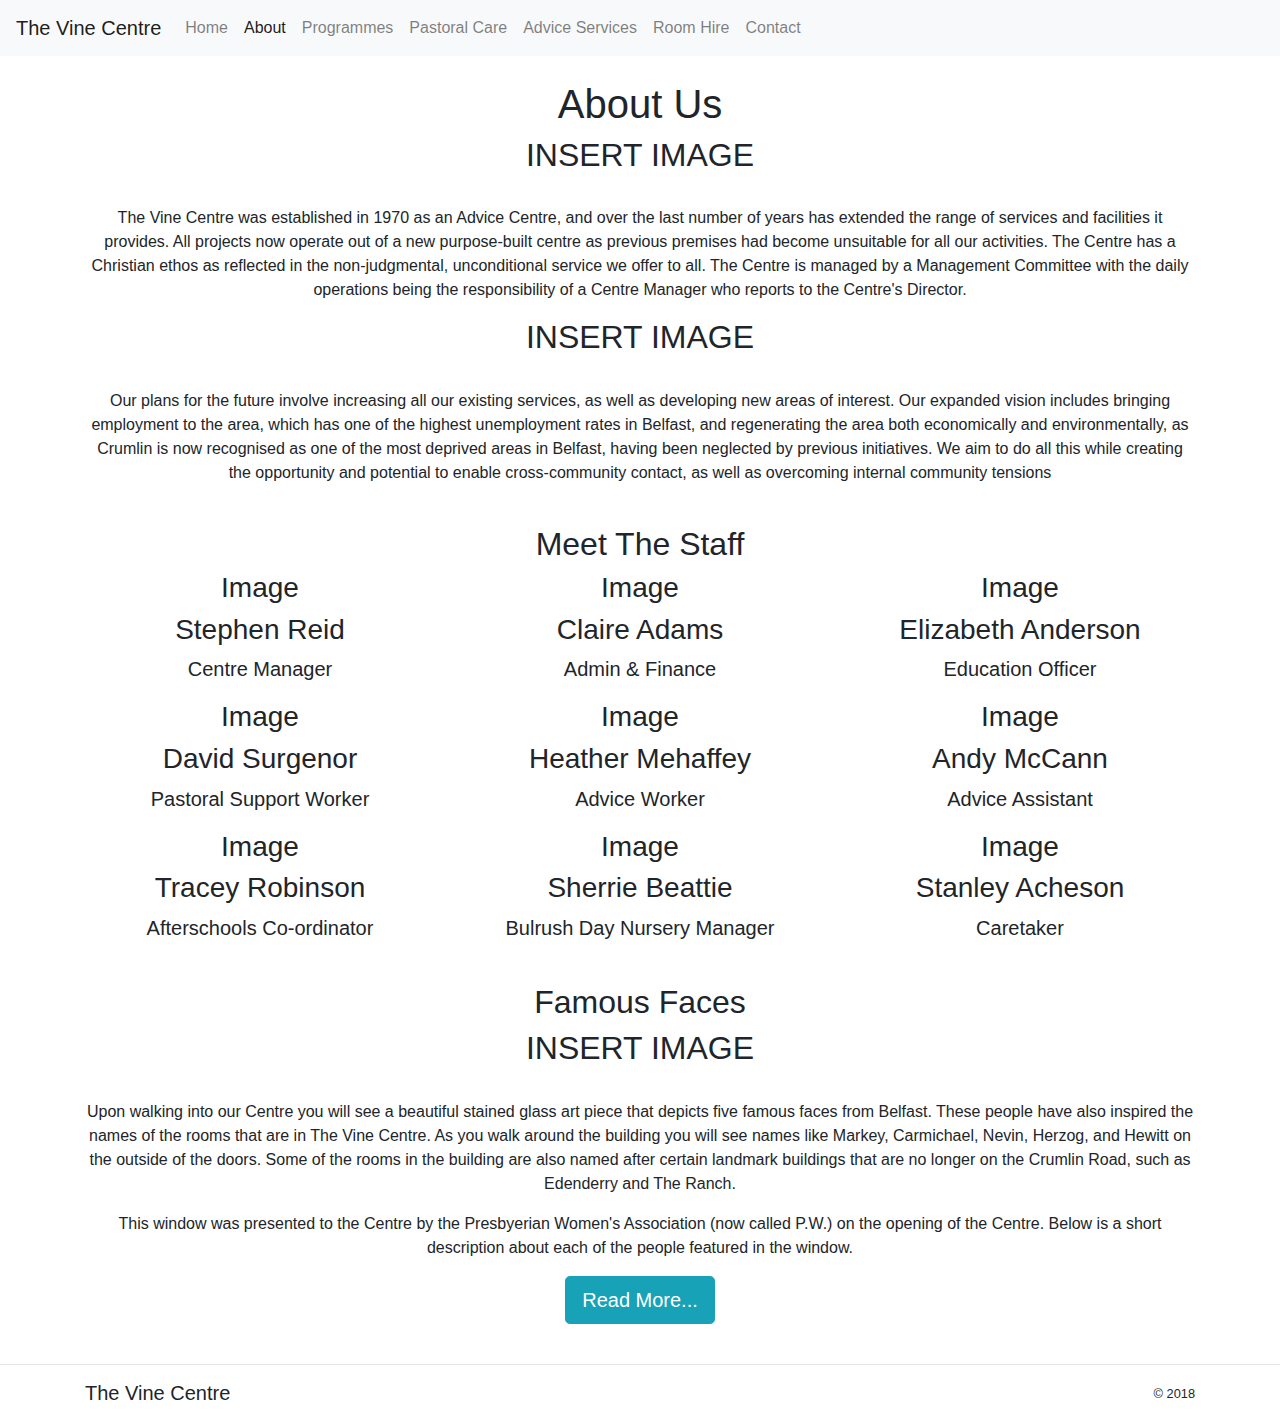
==== about.html @ 82ee0d71 "navbar brand and home href fixed" ====
<!DOCTYPE html>
<html lang="en">

<head>
    <meta charset="UTF-8">
    <meta name="viewport" content="width=device-width, initial-scale=1.0 shrink-to-fit=no">
    <meta http-equiv="X-UA-Compatible" content="ie=edge">
    <title>About - The Vine Centre - Crumlin Road Belfast</title>
    <link rel="stylesheet" href="https://maxcdn.bootstrapcdn.com/bootstrap/4.0.0/css/bootstrap.min.css" integrity="sha384-Gn5384xqQ1aoWXA+058RXPxPg6fy4IWvTNh0E263XmFcJlSAwiGgFAW/dAiS6JXm" crossorigin="anonymous">
</head>

<body>
    <header>
        <nav class="navbar navbar-expand-lg navbar-light bg-light">
            <a class="navbar-brand" href="index.html">The Vine Centre</a>
            <button class="navbar-toggler" type="button" data-toggle="collapse" data-target="#navbarNav" aria-controls="navbarNav" aria-expanded="false" aria-label="Toggle navigation">
                <span class="navbar-toggler-icon"></span>
            </button>
            <div class="collapse navbar-collapse" id="navbarNav">
                <ul class="navbar-nav">
                    <li class="nav-item">
                        <a class="nav-link" href="index.html">Home <span class="sr-only">(current)</span></a>
                    </li>
                    <li class="nav-item active">
                        <a class="nav-link" href="about.html">About</a>
                    </li>
                    <li class="nav-item">
                        <a class="nav-link" href="programmes.html">Programmes</a>
                    </li>
                    <li class="nav-item">
                        <a class="nav-link" href="pastoral.html">Pastoral Care</a>
                    </li>
                    <li class="nav-item">
                        <a class="nav-link" href="advice.html">Advice Services</a>
                    </li>
                    <li class="nav-item">
                        <a class="nav-link" href="rooms.html">Room Hire</a>
                    </li>
                    <li class="nav-item">
                        <a class="nav-link" href="contact.html">Contact</a>
                    </li>
                </ul>
            </div>
        </nav>
    </header>
    
    <br>

    <section class="text-center" id="about">
        <div class="container">
            <div class="row">
                <div class="col-12">
                    <h1>About Us</h1>
                    
                    <h2 class="d-none d-md-block">INSERT IMAGE</h2>
                    <br>
                    
                    <p>The Vine Centre was established in 1970 as an Advice Centre, and over the last number of years has extended the range of services and facilities it provides. All projects now operate out of a new purpose-built centre as previous premises had become unsuitable for all our activities.  The Centre has a Christian ethos as reflected in the non-judgmental, unconditional service we offer to all.  The Centre is managed by a Management Committee with the daily operations being the responsibility of a Centre Manager who reports to the Centre's Director.</p>
                    
                    <h2 class="d-none d-md-block">INSERT IMAGE</h2>
                    <br>
                    
                    <p>Our plans for the future involve increasing all our existing services, as well as developing new areas of interest.  Our expanded vision includes bringing employment to the area, which has one of the highest unemployment rates in Belfast, and regenerating the area both economically and environmentally, as Crumlin is now recognised as one of the most deprived areas in Belfast, having been neglected by previous initiatives.  We aim to do all this while creating the opportunity and potential to enable cross-community contact, as well as overcoming internal community tensions</p>
                </div>
            </div><!-- row -->
        </div>
    </section><!-- about -->    
    
    <br>
    
    <section class="text-center" id="staff">
        <div class="container">
            <div class="row">
                <div class="col-12">
                    <h2>Meet The Staff</h2>
                </div>
            </div><!-- row -->
            
            <div class="row">
                <div class="col-12 col-md-6 col-lg-4">
                    <h3>Image</h3>
                    <h3>Stephen Reid</h3>
                    <p class="lead">Centre Manager</p>
                </div>
                
                <div class="col-12 col-md-6 col-lg-4">
                    <h3>Image</h3>
                    <h3>Claire Adams</h3>
                    <p class="lead">Admin &amp; Finance</p>
                </div>
                
                <div class="col-12 col-md-6 col-lg-4">
                    <h3>Image</h3>
                    <h3>Elizabeth Anderson</h3>
                    <p class="lead">Education Officer</p>
                </div>
                
                <div class="col-12 col-md-6 col-lg-4">
                    <h3>Image</h3>
                    <h3>David Surgenor</h3>
                    <p class="lead">Pastoral Support Worker</p>
                </div>
                
                <div class="col-12 col-md-6 col-lg-4">
                    <h3>Image</h3>
                    <h3>Heather Mehaffey</h3>
                    <p class="lead">Advice Worker</p>
                </div>
                
                <div class="col-12 col-md-6 col-lg-4">
                    <h3>Image</h3>
                    <h3>Andy McCann</h3>
                    <p class="lead">Advice Assistant</p>
                </div>
                
                <div class="col-12 col-md-6 col-lg-4">
                    <h3>Image</h3>
                    <h3>Tracey Robinson</h3>
                    <p class="lead">Afterschools Co-ordinator</p>
                </div>
                
                <div class="col-12 col-md-6 col-lg-4">
                    <h3>Image</h3>
                    <h3>Sherrie Beattie</h3>
                    <p class="lead">Bulrush Day Nursery Manager</p>
                </div>
                
                <div class="col-12 col-md-6 col-lg-4">
                    <h3>Image</h3>
                    <h3>Stanley Acheson</h3>
                    <p class="lead">Caretaker</p>
                </div>
            </div><!-- row -->
        </div>
    </section><!-- staff -->
    
    <br>
    
    <section class="text-center" id="famous-faces">
        <div class="container">
            <div class="row">
                <div class="col-12">
                    <h2>Famous Faces</h2>
                    
                    <h2 class="d-none d-md-block">INSERT IMAGE</h2>
                    <br>
                    
                    <p>Upon walking into our Centre you will see a beautiful stained glass art piece that depicts five famous faces from Belfast. These people have also inspired the names of the rooms that are in The Vine Centre. As you walk around the building you will see names like Markey, Carmichael, Nevin, Herzog, and Hewitt on the outside of the doors. Some of the rooms in the building are also named after certain landmark buildings that are no longer on the Crumlin Road, such as Edenderry and The Ranch.</p>
                    
                    <p>This window was presented to the Centre by the Presbyerian Women's Association (now called P.W.) on the opening of the Centre. Below is a short description about each of the people featured in the window.</p>
                    
                    <a href="#" class="btn btn-info btn-lg">Read More...</a>
                </div>
            </div><!-- row -->
        </div>
    </section><!-- about -->

    
    <br>
    <hr>
    
    <footer>
        <div class="container">
            <div class="row">
                <div class="col-8 text-left">
                    <h5>The Vine Centre</h5>
                </div>
                <div class="col-4 text-right">
                    <p><small>&copy; 2018</small></p>
                </div>
            </div>
        </div>
    </footer>
    



    <script src="https://code.jquery.com/jquery-3.2.1.slim.min.js" integrity="sha384-KJ3o2DKtIkvYIK3UENzmM7KCkRr/rE9/Qpg6aAZGJwFDMVNA/GpGFF93hXpG5KkN" crossorigin="anonymous"></script>
    <script src="https://cdnjs.cloudflare.com/ajax/libs/popper.js/1.12.9/umd/popper.min.js" integrity="sha384-ApNbgh9B+Y1QKtv3Rn7W3mgPxhU9K/ScQsAP7hUibX39j7fakFPskvXusvfa0b4Q" crossorigin="anonymous"></script>
    <script src="https://maxcdn.bootstrapcdn.com/bootstrap/4.0.0/js/bootstrap.min.js" integrity="sha384-JZR6Spejh4U02d8jOt6vLEHfe/JQGiRRSQQxSfFWpi1MquVdAyjUar5+76PVCmYl" crossorigin="anonymous"></script>
</body>

</html>
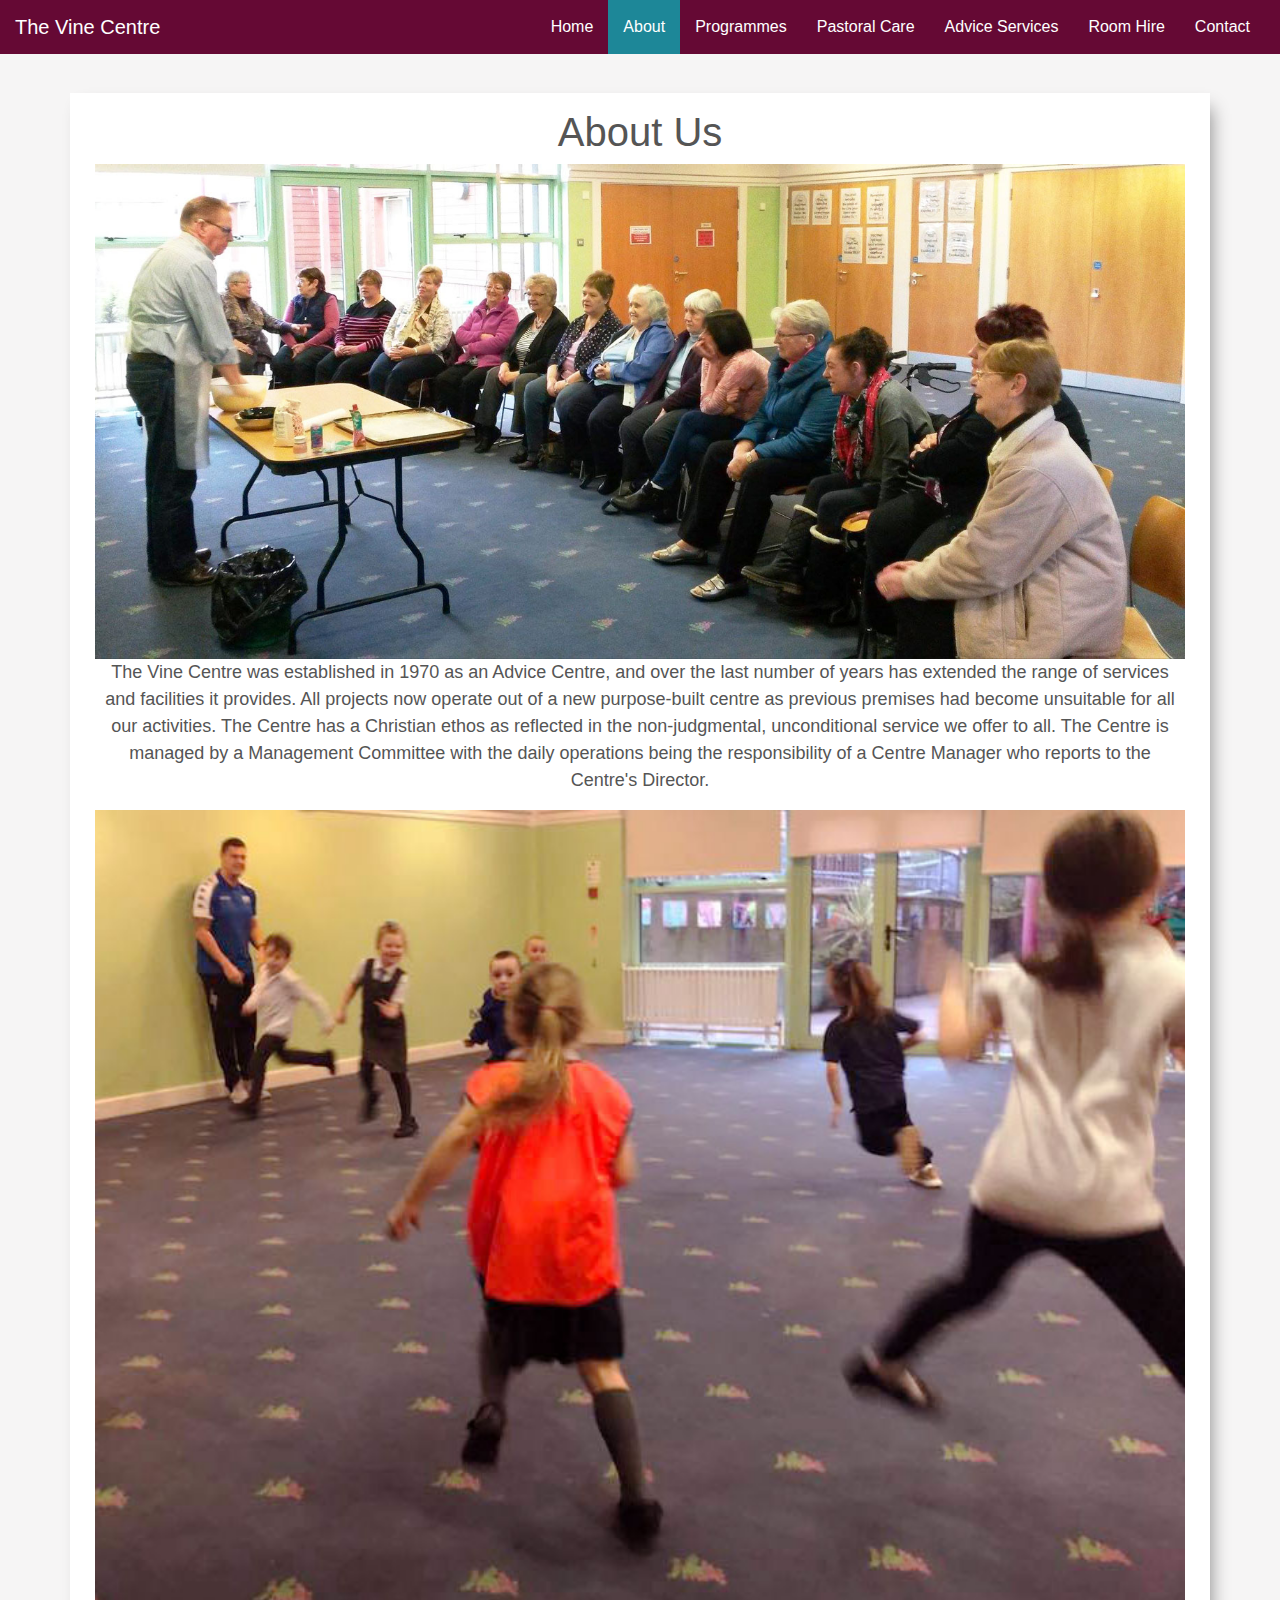
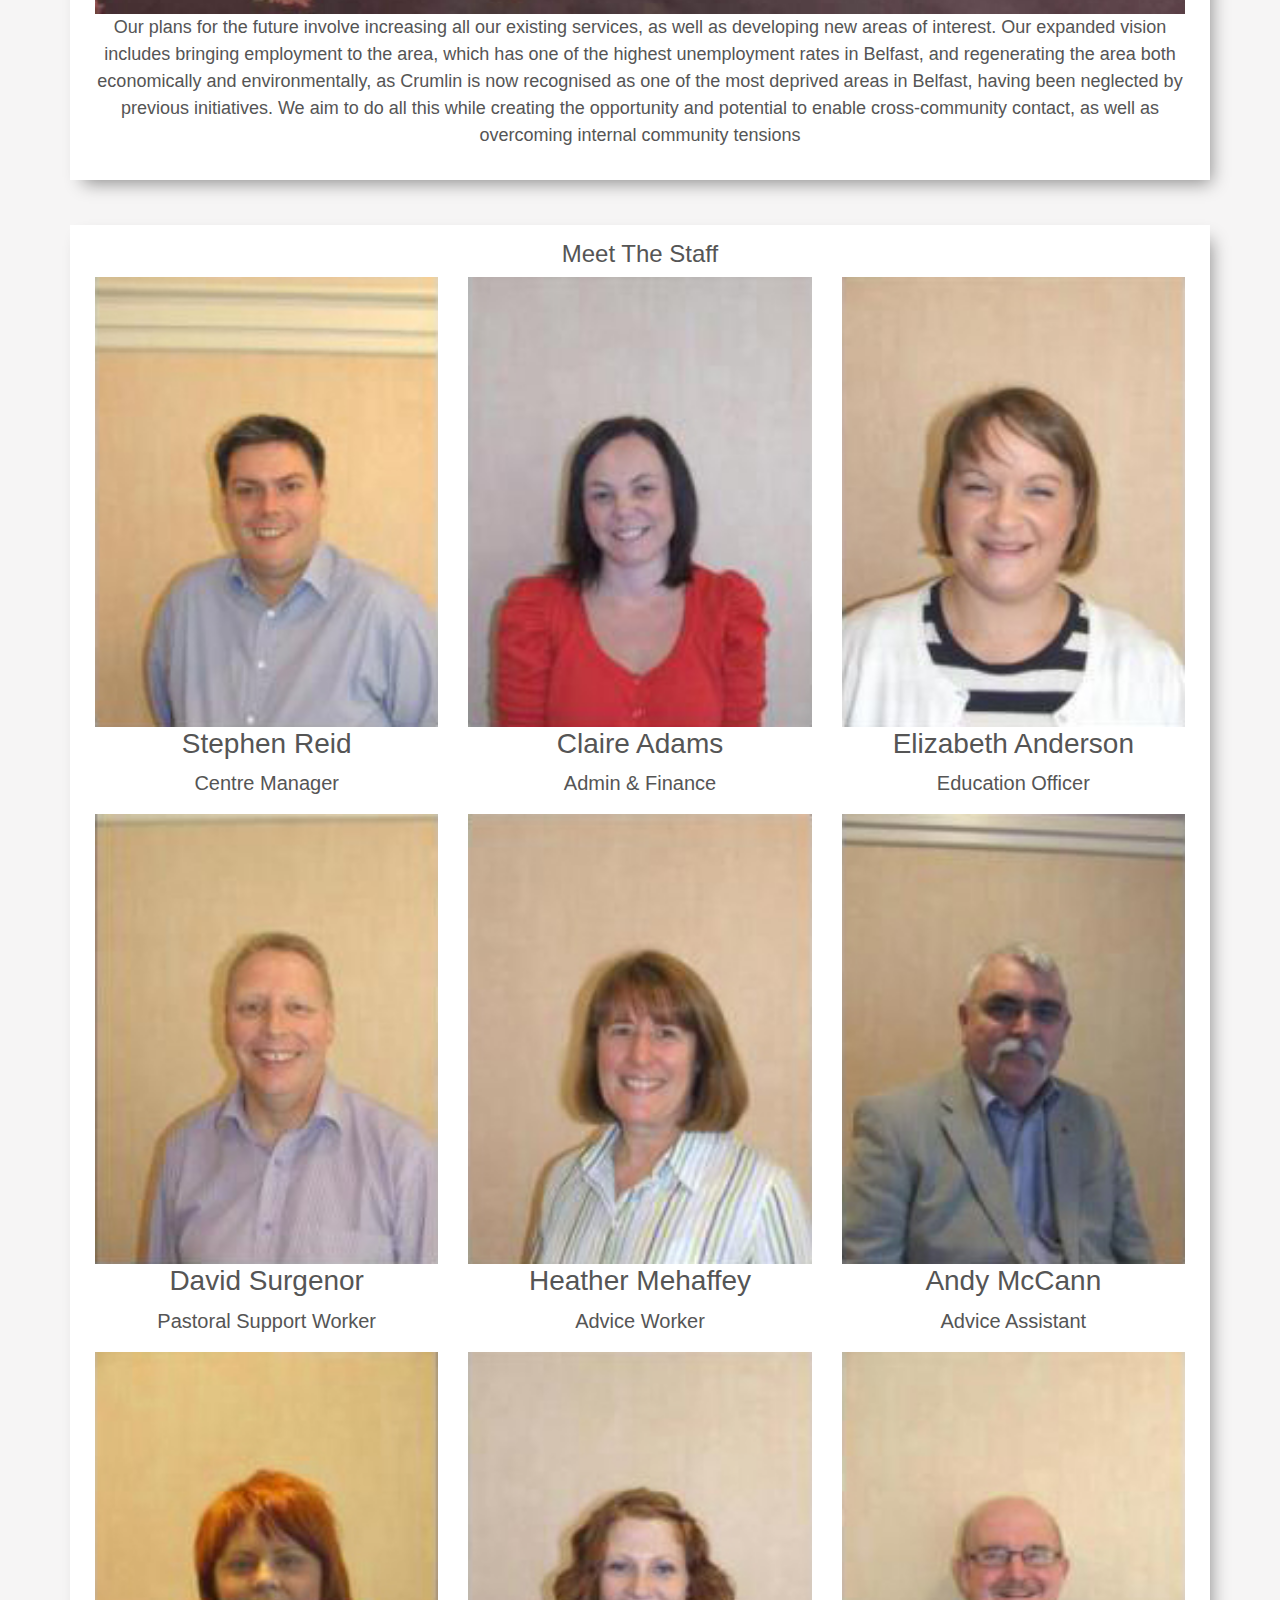
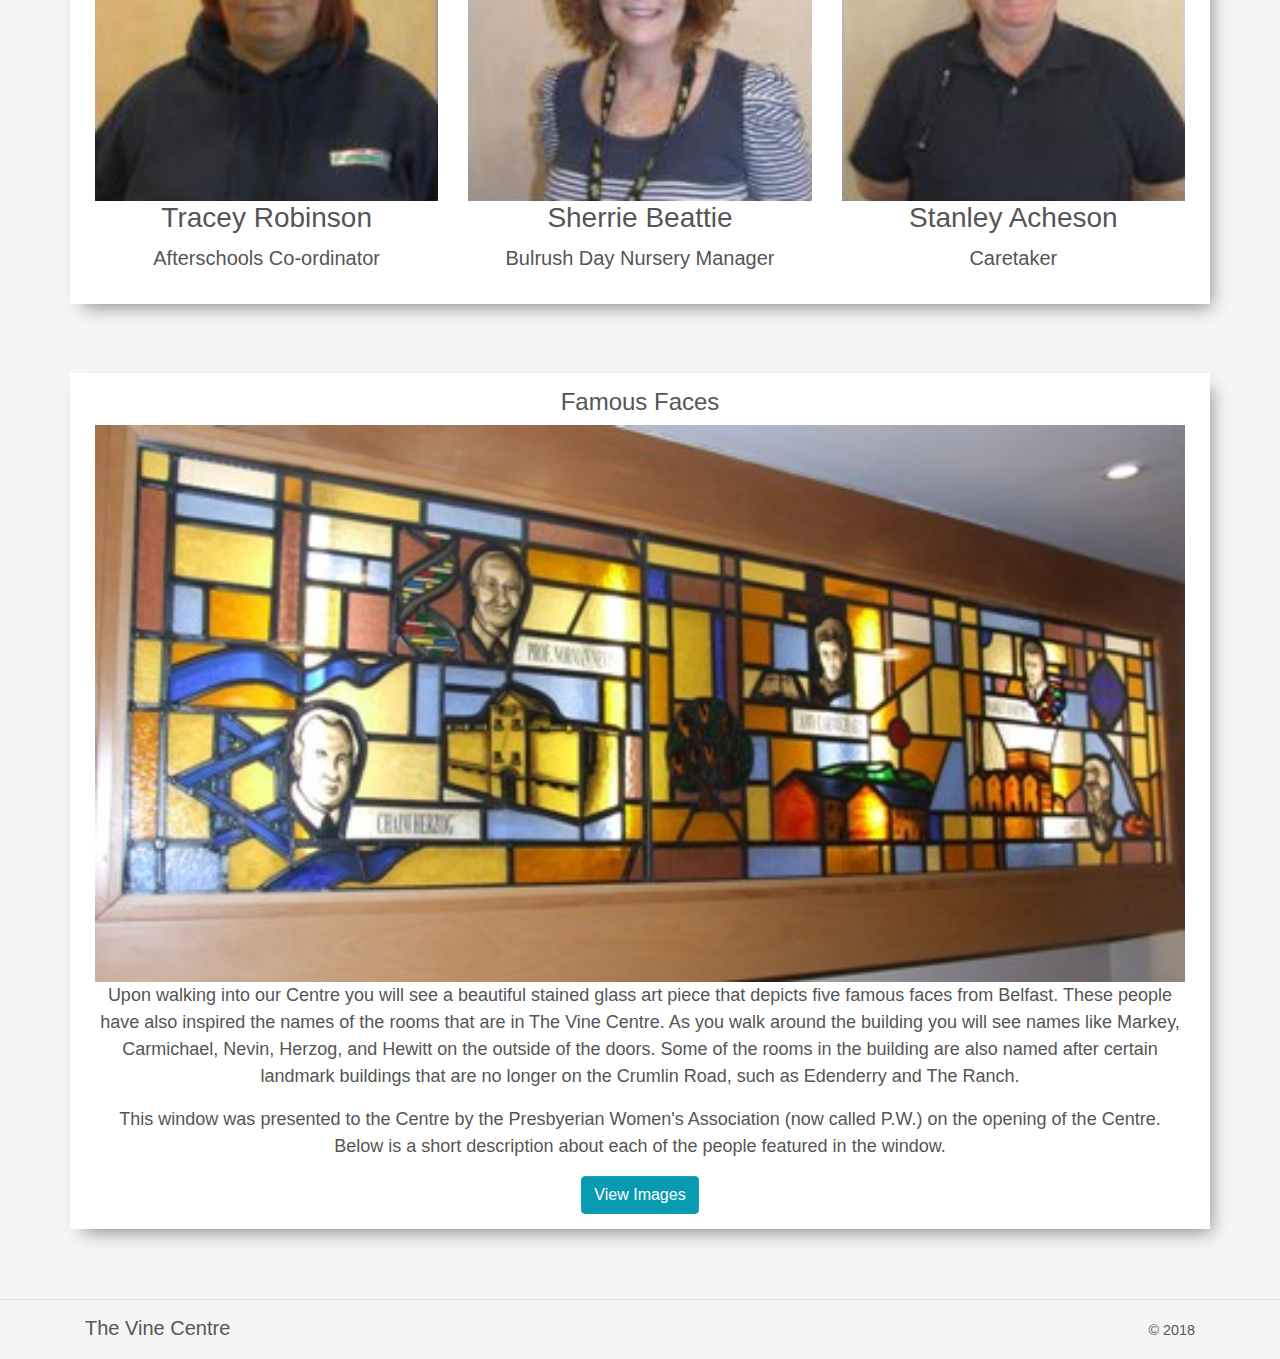
==== commit 2fd75883: "images and modal added" ====
--- a/about.html
+++ b/about.html
@@ -5,18 +5,19 @@
     <meta charset="UTF-8">
     <meta name="viewport" content="width=device-width, initial-scale=1.0 shrink-to-fit=no">
     <meta http-equiv="X-UA-Compatible" content="ie=edge">
-    <title>About - The Vine Centre - Crumlin Road Belfast</title>
+    <title>About The Vine Centre - Crumlin Road Belfast - Home</title>
     <link rel="stylesheet" href="https://maxcdn.bootstrapcdn.com/bootstrap/4.0.0/css/bootstrap.min.css" integrity="sha384-Gn5384xqQ1aoWXA+058RXPxPg6fy4IWvTNh0E263XmFcJlSAwiGgFAW/dAiS6JXm" crossorigin="anonymous">
+    <link rel="stylesheet" href="assets/styles.css" type="text/css">
 </head>
 
 <body>
     <header>
-        <nav class="navbar navbar-expand-lg navbar-light bg-light">
+        <nav class="navbar navbar-expand-lg">
             <a class="navbar-brand" href="index.html">The Vine Centre</a>
-            <button class="navbar-toggler" type="button" data-toggle="collapse" data-target="#navbarNav" aria-controls="navbarNav" aria-expanded="false" aria-label="Toggle navigation">
+            <button class="navbar-toggler custom-toggler" type="button" data-toggle="collapse" data-target="#navbarNav" aria-controls="navbarNav" aria-expanded="false" aria-label="Toggle navigation">
                 <span class="navbar-toggler-icon"></span>
             </button>
-            <div class="collapse navbar-collapse" id="navbarNav">
+            <div class="collapse navbar-collapse justify-content-end" id="navbarNav">
                 <ul class="navbar-nav">
                     <li class="nav-item">
                         <a class="nav-link" href="index.html">Home <span class="sr-only">(current)</span></a>
@@ -48,17 +49,15 @@
 
     <section class="text-center" id="about">
         <div class="container">
-            <div class="row">
+            <div class="row page-intro">
                 <div class="col-12">
                     <h1>About Us</h1>
                     
-                    <h2 class="d-none d-md-block">INSERT IMAGE</h2>
-                    <br>
+                    <img src="assets/images/about-2.jpg" alt="baking demonstration"></img>
                     
                     <p>The Vine Centre was established in 1970 as an Advice Centre, and over the last number of years has extended the range of services and facilities it provides. All projects now operate out of a new purpose-built centre as previous premises had become unsuitable for all our activities.  The Centre has a Christian ethos as reflected in the non-judgmental, unconditional service we offer to all.  The Centre is managed by a Management Committee with the daily operations being the responsibility of a Centre Manager who reports to the Centre's Director.</p>
                     
-                    <h2 class="d-none d-md-block">INSERT IMAGE</h2>
-                    <br>
+                    <img src="assets/images/about-1.jpg" alt="kids playing"></img>
                     
                     <p>Our plans for the future involve increasing all our existing services, as well as developing new areas of interest.  Our expanded vision includes bringing employment to the area, which has one of the highest unemployment rates in Belfast, and regenerating the area both economically and environmentally, as Crumlin is now recognised as one of the most deprived areas in Belfast, having been neglected by previous initiatives.  We aim to do all this while creating the opportunity and potential to enable cross-community contact, as well as overcoming internal community tensions</p>
                 </div>
@@ -66,71 +65,86 @@
         </div>
     </section><!-- about -->    
     
-    <br>
     
     <section class="text-center" id="staff">
         <div class="container">
-            <div class="row">
+            <div class="row page-intro">
                 <div class="col-12">
                     <h2>Meet The Staff</h2>
                 </div>
+            
+                <div class="col-12 col-md-6 col-lg-4">
+                    <div class="staff-member">
+                        <img src="assets/images/staff/Stephen.jpg" alt="Stephen Reid"></img>
+                        <h3>Stephen Reid</h3>
+                        <p class="lead">Centre Manager</p>
+                    </div>
+                </div>
+                
+                <div class="col-12 col-md-6 col-lg-4">
+                    <div class="staff-member">
+                        <img src="assets/images/staff/Claire.jpg" alt="Claire Adams"></img>
+                        <h3>Claire Adams</h3>
+                        <p class="lead">Admin &amp; Finance</p>
+                    </div>
+                </div>
+                
+                <div class="col-12 col-md-6 col-lg-4">
+                    <div class="staff-member">
+                        <img src="assets/images/staff/Elizabeth.jpg" alt="Elizabeth Anderson"></img>
+                        <h3>Elizabeth Anderson</h3>
+                        <p class="lead">Education Officer</p>
+                    </div>
+                </div>
+                
+                <div class="col-12 col-md-6 col-lg-4">
+                    <div class="staff-member">
+                        <img src="assets/images/staff/David.jpg" alt="David Surgenor"></img>
+                        <h3>David Surgenor</h3>
+                        <p class="lead">Pastoral Support Worker</p>
+                    </div>
+                </div>
+                
+                <div class="col-12 col-md-6 col-lg-4">
+                    <div class="staff-member">
+                        <img src="assets/images/staff/Heather.jpg" alt="Heather Mehaffey"></img>
+                        <h3>Heather Mehaffey</h3>
+                        <p class="lead">Advice Worker</p>
+                    </div>
+                </div>
+                
+                <div class="col-12 col-md-6 col-lg-4">
+                    <div class="staff-member">
+                        <img src="assets/images/staff/Andy.jpg" alt="Andy McCann"></img>
+                        <h3>Andy McCann</h3>
+                        <p class="lead">Advice Assistant</p>
+                    </div>
+                </div>
+                
+                <div class="col-12 col-md-6 col-lg-4">
+                    <div class="staff-member">
+                        <img src="assets/images/staff/Tracey.jpg" alt="Tracey Robinson"></img>
+                        <h3>Tracey Robinson</h3>
+                        <p class="lead">Afterschools Co-ordinator</p>
+                    </div>
+                </div>
+                
+                <div class="col-12 col-md-6 col-lg-4">
+                    <div class="staff-member">
+                        <img src="assets/images/staff/Sherrie.jpg" alt="Sherrie Beattie"></img>
+                        <h3>Sherrie Beattie</h3>
+                        <p class="lead">Bulrush Day Nursery Manager</p>
+                    </div>
+                </div>
+                
+                <div class="col-12 col-md-6 col-lg-4">
+                    <div class="staff-member">
+                        <img src="assets/images/staff/Stanley.jpg" alt="Stanley Acheson"></img>
+                        <h3>Stanley Acheson</h3>
+                        <p class="lead">Caretaker</p>
+                    </div>
+                </div>
             </div><!-- row -->
-            
-            <div class="row">
-                <div class="col-12 col-md-6 col-lg-4">
-                    <h3>Image</h3>
-                    <h3>Stephen Reid</h3>
-                    <p class="lead">Centre Manager</p>
-                </div>
-                
-                <div class="col-12 col-md-6 col-lg-4">
-                    <h3>Image</h3>
-                    <h3>Claire Adams</h3>
-                    <p class="lead">Admin &amp; Finance</p>
-                </div>
-                
-                <div class="col-12 col-md-6 col-lg-4">
-                    <h3>Image</h3>
-                    <h3>Elizabeth Anderson</h3>
-                    <p class="lead">Education Officer</p>
-                </div>
-                
-                <div class="col-12 col-md-6 col-lg-4">
-                    <h3>Image</h3>
-                    <h3>David Surgenor</h3>
-                    <p class="lead">Pastoral Support Worker</p>
-                </div>
-                
-                <div class="col-12 col-md-6 col-lg-4">
-                    <h3>Image</h3>
-                    <h3>Heather Mehaffey</h3>
-                    <p class="lead">Advice Worker</p>
-                </div>
-                
-                <div class="col-12 col-md-6 col-lg-4">
-                    <h3>Image</h3>
-                    <h3>Andy McCann</h3>
-                    <p class="lead">Advice Assistant</p>
-                </div>
-                
-                <div class="col-12 col-md-6 col-lg-4">
-                    <h3>Image</h3>
-                    <h3>Tracey Robinson</h3>
-                    <p class="lead">Afterschools Co-ordinator</p>
-                </div>
-                
-                <div class="col-12 col-md-6 col-lg-4">
-                    <h3>Image</h3>
-                    <h3>Sherrie Beattie</h3>
-                    <p class="lead">Bulrush Day Nursery Manager</p>
-                </div>
-                
-                <div class="col-12 col-md-6 col-lg-4">
-                    <h3>Image</h3>
-                    <h3>Stanley Acheson</h3>
-                    <p class="lead">Caretaker</p>
-                </div>
-            </div><!-- row -->
         </div>
     </section><!-- staff -->
     
@@ -138,18 +152,17 @@
     
     <section class="text-center" id="famous-faces">
         <div class="container">
-            <div class="row">
+            <div class="row page-intro">
                 <div class="col-12">
                     <h2>Famous Faces</h2>
                     
-                    <h2 class="d-none d-md-block">INSERT IMAGE</h2>
-                    <br>
+                    <img src="assets/images/famous-faces/Stained_Glass.JPG" alt="Stained Window" class="d-none d-md-block mx-auto"></img>
                     
                     <p>Upon walking into our Centre you will see a beautiful stained glass art piece that depicts five famous faces from Belfast. These people have also inspired the names of the rooms that are in The Vine Centre. As you walk around the building you will see names like Markey, Carmichael, Nevin, Herzog, and Hewitt on the outside of the doors. Some of the rooms in the building are also named after certain landmark buildings that are no longer on the Crumlin Road, such as Edenderry and The Ranch.</p>
                     
                     <p>This window was presented to the Centre by the Presbyerian Women's Association (now called P.W.) on the opening of the Centre. Below is a short description about each of the people featured in the window.</p>
                     
-                    <a href="#" class="btn btn-info btn-lg">Read More...</a>
+                    <button type="button" class="btn btn-info" data-toggle="modal" data-target="#famous-faces-modal">View Images</button>
                 </div>
             </div><!-- row -->
         </div>
@@ -171,6 +184,74 @@
             </div>
         </div>
     </footer>
+    
+    
+    <!-- Famous-faces-modal -->
+    <div class="modal fade" id="famous-faces-modal" tabindex="-1" role="dialog" aria-labelledby="famousFaces" aria-hidden="true">
+      <div class="modal-dialog modal-dialog-centered modal-lg" role="document">
+        <div class="modal-content">
+          <div class="modal-header">
+            <h3 class="modal-title text-center">Famous Faces At The Vine Centre</h3>
+            <button type="button" class="close" data-dismiss="modal" aria-label="Close">
+              <span aria-hidden="true">&times;</span>
+            </button>
+          </div>
+          <div class="modal-body">
+            <img src="assets/images/famous-faces/Stained_Glass.JPG" alt="Stained Window"></img>
+            
+            <div class="famous-face">
+                <h4>Chaim Herzog (1918-1997)</h4>
+                <p class="lead">Israel's Longest Serving President</p>
+                <img src="assets/images/famous-faces/Chaim_Herzog.JPG" alt="Chaim Herzog"></img>
+                <p>Herzog was born in 1918 in Belfast, where his father, Dr Isaac Herzog, was rabbi on the Somerton Road. While Chaim was still a child, Isaac was appointed Chief Rabbi of Ireland and the family moved to Dublin. Chaim is remembered there as a former bantam-weight boxing champion!</p>
+                <p>The family emigrated to Palestine (then under British mandate) in 1935 where his father was elected Chief Rabbi in 1936. Chaim studied law and was called to the English bar in 1942; he also served in the British army during the second world war.</p>
+                <p>In 1946 he returned to Palestine and was active in the Haganah Jewish underground. He held a number of positions in the newly created State of Israel in 1948, including Ambassador to the United Nations and culminating in that of President (1983-1993). He was also a general in the Israeli army, and as Head of Intelligence is generally recognised as one of the chief architects of Israel's victory in the Six Day War (1967). He died in 1997.</p>
+            </div>
+            
+            <div class="famous-face">
+                <h4>Prof. Norman Nevin</h4>
+                <p class="lead">Professor Emeritus in Medical Genetics Queen's University, Belfast</p>
+                <img src="assets/images/famous-faces/Prof_Norman_Nevin.JPG" alt="Prof. orman Nevin"></img>
+                <p>Norman Nevin is Professor of Medical Genetics at The Queen's University of Belfast and consultant clinical geneticist and Head of the Northern Ireland Regional Genetics Service. He is also an advisor to the government on Gene Therapies.</p>
+                <p>The most striking thing about Prof. Nevin is that he is also a committed Christian. He performs his work as a geneticist as a Christian and this influences his work. He has published over 300 peer-reviewed articles on congenital abnormalities, particularly spina bifida, and on genetic disorders. He has also published books on the subject of Science and Christianity.</p>
+            </div>
+            
+            <div class="famous-face">
+                <h4>Amy Carmichael (1867-1951)</h4>
+                <p class="lead">Protecting The Vulnerable</p>
+                <img src="assets/images/famous-faces/Amy_Carmichael.JPG" alt="Amy Charmichael"></img>
+                <p>Amy Beatrice Carmichael dedicated her life to missionary work and left behind a rich heritage of books, hymns and poetry. Born on December 16th 1867 in the County Down village of Millisle, she was the eldest of the seven children of David Carmichael, who owned two flour mills in the village, and his wife Catherine.</p>
+                <p>Brought up a Presbyterian, Amy's life changed after she and her brothers helped a destitute old woman after church service, and, though initially embarrassed to be seen in the woman's company by members of her congregation, heard God's voice encouraging her. One of her brothers recalled that she shut herself in a room at 21 CollegeGardens that afternoon and talked to God and settled once and for all the pattern of her future life. Influenced by Henry Montgomery of the Belfast City Mission, she began to work with the poor of Belfast, particularly the mill girls (known as 'shawlies'), taking them to her local church, Rosemary Street Presbyterian Church, for services. So great were the numbers attending that is soon became clear that a bigger building would be needed for them, and 'The Welcome Hall' in Cambrai Street, North Belfast, was constructed with funds Amy helped to raise. It was later rebuilt and was rededicated in 2007.</p>
+                <p>Her overseas mission work began in Japan in 1893. She moved to India in 1895 and became a great worker for God in that country for many years. She worked with the young girls and women just as she had done in Belfast.</p>
+                <p>In 2009, murals were unveiled that depict her life and work on the corner of Cambrai Street and the Crumlin Road.</p>
+                <p>A blue plaque was erected to Amy at the Welcome Evangelic Church in Cambrai Street in September 2007.</p>
+            </div>
+            
+            <div class="famous-face">
+                <h4>Markey Robinson</h4>
+                <p class="lead">Artist</p>
+                <img src="assets/images/famous-faces/Markey_Robinson.JPG" alt="Markey Robinson"></img>
+                <p>Markey Robinson was born in Belfast in 1918. The son of a house painter, he attended Perth Street Public Elementary School, studied for a time at the Belfast College of Art and visited Paris on a number of occasions. He drew upon his extensive experiences for the diversity of subjects and ideas which he portrayed throughout his life.</p>
+                <p>Markey was a primitive painter, a colourful character, a man of great complexity; are all descriptions which have characterised Markey over the years.</p>
+                <p>Below is a picture created by Markey Robinson. This is the general style of his work.</p>
+                <img src="assets/images/famous-faces/markey_robinson_paint.JPG" alt="Markey Robinson Painting"></img>
+            </div>
+            
+            <div class="famous-face">
+                <h4>John Hewitt (1907-1987)</h4>
+                <p class="lead">Poet</p>
+                <img src="assets/images/famous-faces/John_Hewitt.JPG" alt="John Hewitt"></img>
+                <p>John Harold Hewitt, who was born in Belfast, Northern Ireland, was the most significant Irish poet to emerge before the 1960s generation of Irish poets that included Seamus Heaney, Derek Mahon and Michael Longley. He was appointed the first writer-in-residence at Queen's University Belfast in 1976.</p>
+                <p>His life and work are celebrated in two prominent ways - the annual John Hewitt International Summer School - and, less conventionally, a Belfast pub is named after him - the John Hewitt Bar and Restaurant, which is situated on Donegall Street, which opened in 1999. The bar was named after him as he officially opened the Belfast Unemployed Resource Centre, which owns the establishment. It is a popular meeting place for local writers, musicians, journalists, students and artists. Both the Belfast Festival at Queen's and the Belfast Film Festival use the venue to stage events.</p>
+            </div>
+            
+          </div>
+          <div class="modal-footer">
+            <button type="button" class="btn btn-secondary" data-dismiss="modal">Close</button>
+          </div>
+        </div>
+      </div>
+    </div>
     
 
 
--- a/assets/styles.css
+++ b/assets/styles.css
@@ -0,0 +1,229 @@
+/*GLOBAL STYLES*/
+body {
+    background-color: #f6f5f5;
+    color: #555555;
+}
+
+section {
+  padding:15px 0;
+}
+
+img {
+    width: 100%;
+}
+
+p {
+    font-size: 18px;
+}
+
+.btn-info {
+    background-color: #079AB1;
+}
+
+ul {
+    list-style: none;
+    text-align: center;
+    padding: 5px 0 5px 0;
+}
+
+a.basic-link:link, a.basic-link:visited {
+    color: #726816;
+    transition: ease-in 0.1s;
+}
+
+a.basic-link:hover, a.basic-link:active {
+    display: inline-block;
+    color: #dbcf67;
+    text-decoration: none;
+    transform: translate(2px);
+}
+
+
+/*NAVIGATION*/
+
+.navbar {
+	background: #650934;
+}
+
+.navbar-brand {
+    color: white;
+}
+
+.custom-toggler.navbar-toggler {
+    border-color: rgb(255,255,255);
+}
+
+
+/*I had to search for solution to change colour of toggler. Solution was found on codepen*/
+.custom-toggler .navbar-toggler-icon {
+  background-image: url("data:image/svg+xml;charset=utf8,%3Csvg viewBox='0 0 32 32' xmlns='http://www.w3.org/2000/svg'%3E%3Cpath stroke='rgba(255,255,255, 1)' stroke-width='2' stroke-linecap='round' stroke-miterlimit='10' d='M4 8h24M4 16h24M4 24h24'/%3E%3C/svg%3E");
+}
+
+#navbarNav .nav-link {
+	color: white;
+	margin: 7px;
+}
+
+#navbarNav .nav-item:hover {
+    background-color:#9b0d4f;
+}
+
+#navbarNav .active, #navbarNav .active:hover  {
+    background-color: #1D8798;
+}
+
+
+@media (min-width: 992px) {
+    .navbar {
+        padding:0 15px 0 15px;
+    }
+    
+    .navbar-nav {
+        padding: 0;
+    }
+}
+
+
+
+/*INDEX*/
+
+/*hero*/
+#hero {
+    background-color: #650934;
+    color: white;
+}
+
+#hero p {
+    margin-top: 10px;
+    font-size: 1.3em;
+}
+
+@media (min-width: 576px) {
+    #hero img {
+        width: 50%;
+    }
+}
+
+
+@media (min-width: 768px) {
+    #hero {
+        padding-bottom: 30px;
+    }
+    
+    #hero p {
+        margin-top: 50px;
+    }
+}
+
+
+@media (min-width: 992px) {
+    #hero {
+        padding-top: 40px;
+    }
+}
+
+
+/*contact-section*/
+.contact-section {
+    background-color:white;
+}
+
+@media (min-width: 576px) {
+    .contact-section p {
+        margin-top: 10px;
+        margin-bottom: 0;
+        font-size: 0.93em;
+    }
+}
+
+
+@media (min-width: 992px) {
+    .contact-section p  {
+        margin-top: 5px;
+        font-size: 1.2em;
+    }
+}
+
+
+
+/*welcome*/
+@media (min-width: 576px) {
+    #welcome .centered-list {
+        display: flex;
+        align-items: center;
+        justify-content: center;
+    }
+}
+
+
+@media (min-width: 768px) {
+    #welcome {
+        margin-top: 40px;
+    }
+    
+    #welcome .centered-list {
+        font-size: 1.3em;
+    }
+    
+    #welcome img {
+        width: 80%;
+    }
+    
+    #welcome p:first-child {
+        padding-bottom: 20px;
+    }
+    
+    #welcome p:last-child {
+        padding-top: 20px;
+    }
+}
+
+
+
+/*page-intros*/
+
+.page-intro {
+    background-color: white;
+    margin-bottom: 15px;
+    padding: 15px 10px;
+    -webkit-box-shadow: 7px 9px 17px -6px rgba(0,0,0,0.43);
+    -moz-box-shadow: 7px 9px 17px -6px rgba(0,0,0,0.43);
+    box-shadow: 7px 9px 17px -6px rgba(0,0,0,0.43);
+    flex: 0 1;
+}
+
+
+@media (min-width: 576px) {
+    .page-intro h2{
+        font-size: 1.5em;
+    }
+    
+    #advice, #pastoral {
+        min-height: 300px;
+    }
+}
+
+
+@media (min-width: 768px) {
+    
+    #advice, #pastoral {
+        min-height: 250px;
+    }
+}
+
+
+
+/*HOW TO FIND US*/
+#find-us {
+    margin-top: 50px;
+}
+
+#find-us iframe {
+    margin-top: 30px;
+}
+
+#address {
+    display: flex;
+    align-items: center;
+    font-size: 2em;
+}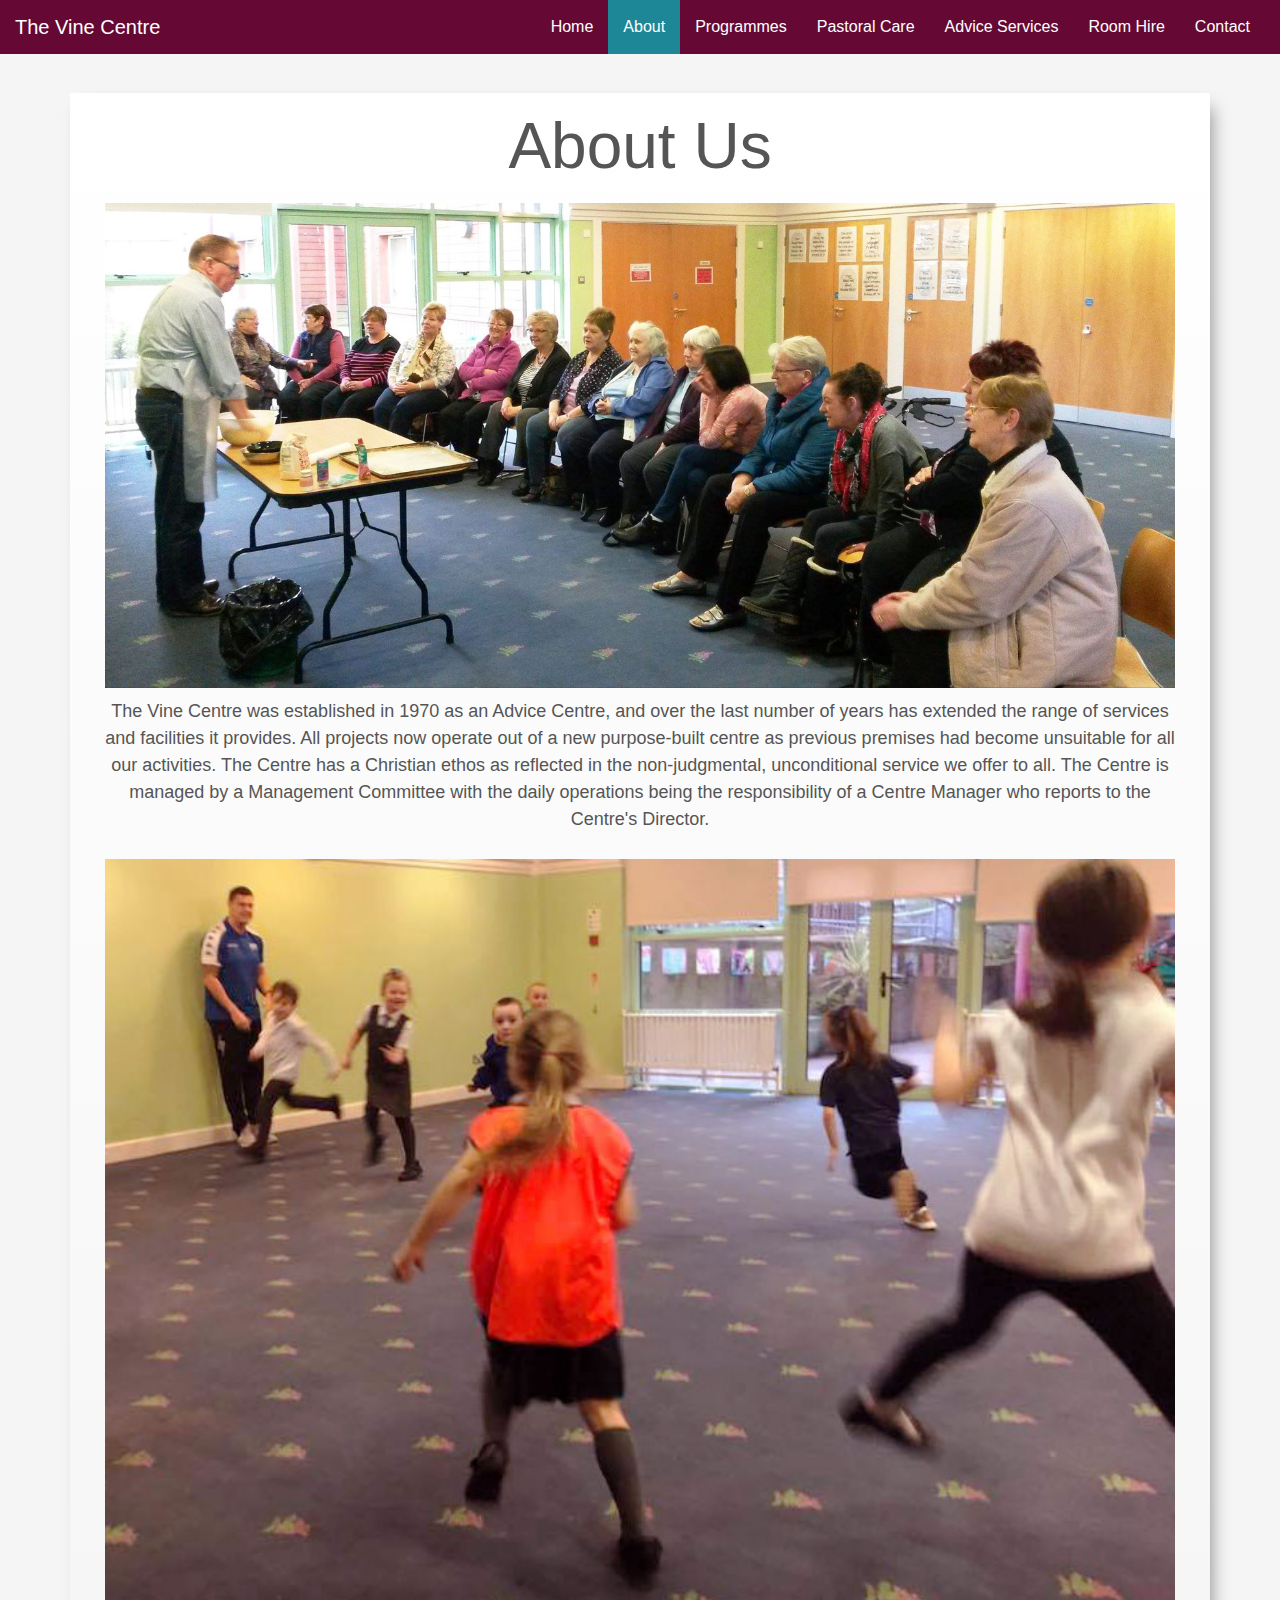
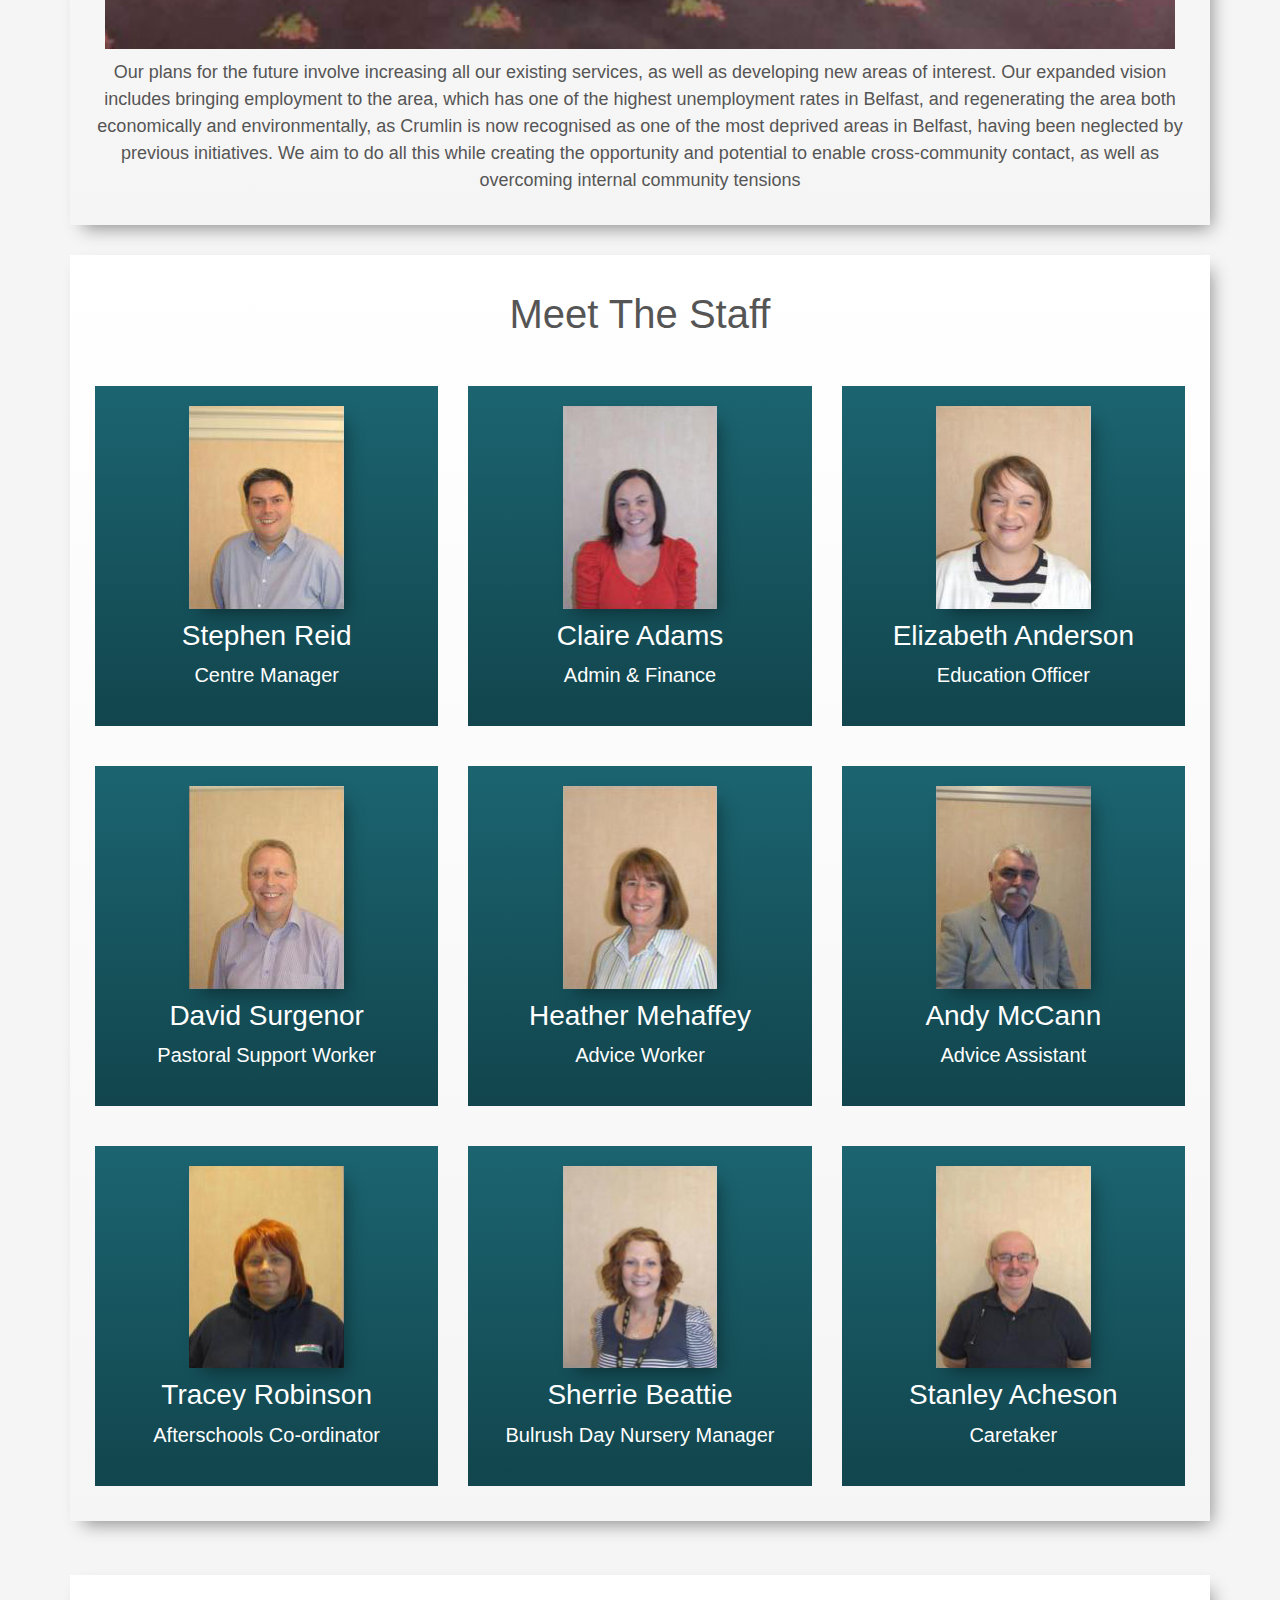
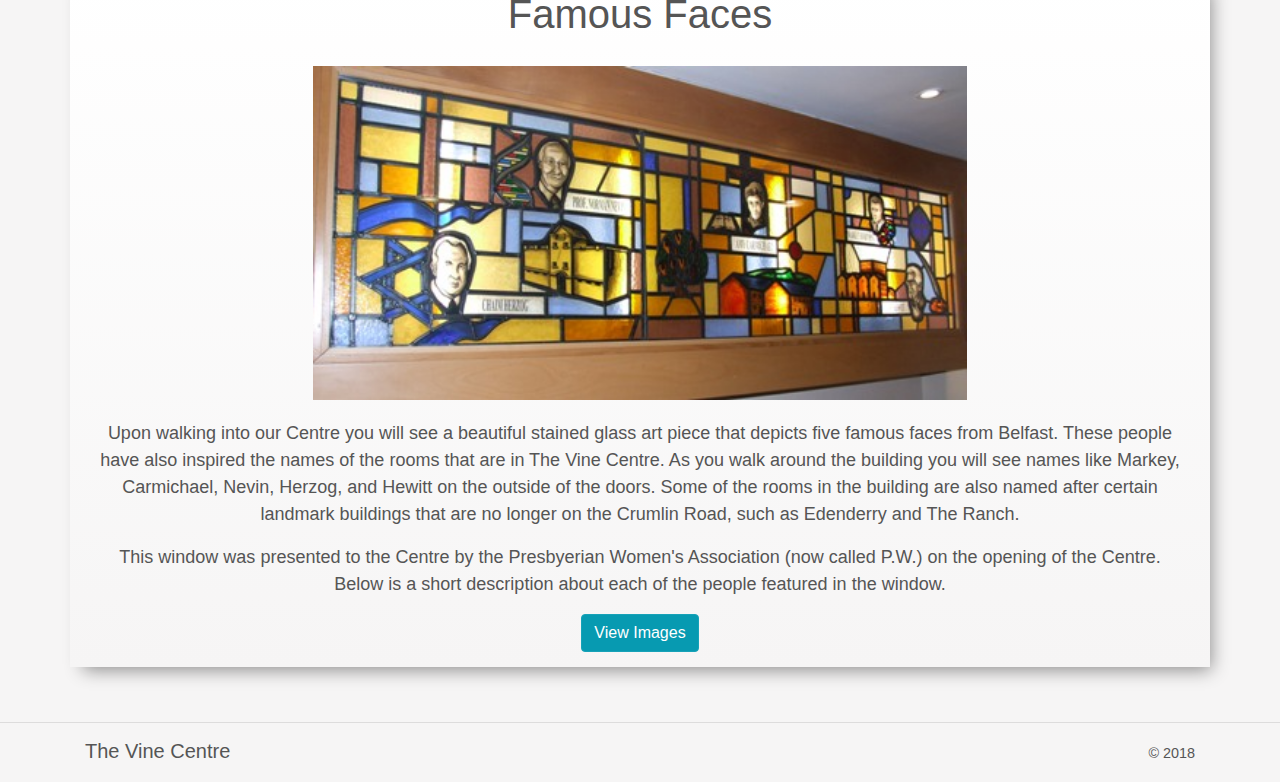
==== commit 7ba0578c: "contact-modal added" ====
--- a/about.html
+++ b/about.html
@@ -188,70 +188,71 @@
     
     <!-- Famous-faces-modal -->
     <div class="modal fade" id="famous-faces-modal" tabindex="-1" role="dialog" aria-labelledby="famousFaces" aria-hidden="true">
-      <div class="modal-dialog modal-dialog-centered modal-lg" role="document">
-        <div class="modal-content">
-          <div class="modal-header">
-            <h3 class="modal-title text-center">Famous Faces At The Vine Centre</h3>
-            <button type="button" class="close" data-dismiss="modal" aria-label="Close">
-              <span aria-hidden="true">&times;</span>
-            </button>
-          </div>
-          <div class="modal-body">
-            <img src="assets/images/famous-faces/Stained_Glass.JPG" alt="Stained Window"></img>
-            
-            <div class="famous-face">
-                <h4>Chaim Herzog (1918-1997)</h4>
-                <p class="lead">Israel's Longest Serving President</p>
-                <img src="assets/images/famous-faces/Chaim_Herzog.JPG" alt="Chaim Herzog"></img>
-                <p>Herzog was born in 1918 in Belfast, where his father, Dr Isaac Herzog, was rabbi on the Somerton Road. While Chaim was still a child, Isaac was appointed Chief Rabbi of Ireland and the family moved to Dublin. Chaim is remembered there as a former bantam-weight boxing champion!</p>
-                <p>The family emigrated to Palestine (then under British mandate) in 1935 where his father was elected Chief Rabbi in 1936. Chaim studied law and was called to the English bar in 1942; he also served in the British army during the second world war.</p>
-                <p>In 1946 he returned to Palestine and was active in the Haganah Jewish underground. He held a number of positions in the newly created State of Israel in 1948, including Ambassador to the United Nations and culminating in that of President (1983-1993). He was also a general in the Israeli army, and as Head of Intelligence is generally recognised as one of the chief architects of Israel's victory in the Six Day War (1967). He died in 1997.</p>
-            </div>
-            
-            <div class="famous-face">
-                <h4>Prof. Norman Nevin</h4>
-                <p class="lead">Professor Emeritus in Medical Genetics Queen's University, Belfast</p>
-                <img src="assets/images/famous-faces/Prof_Norman_Nevin.JPG" alt="Prof. orman Nevin"></img>
-                <p>Norman Nevin is Professor of Medical Genetics at The Queen's University of Belfast and consultant clinical geneticist and Head of the Northern Ireland Regional Genetics Service. He is also an advisor to the government on Gene Therapies.</p>
-                <p>The most striking thing about Prof. Nevin is that he is also a committed Christian. He performs his work as a geneticist as a Christian and this influences his work. He has published over 300 peer-reviewed articles on congenital abnormalities, particularly spina bifida, and on genetic disorders. He has also published books on the subject of Science and Christianity.</p>
-            </div>
-            
-            <div class="famous-face">
-                <h4>Amy Carmichael (1867-1951)</h4>
-                <p class="lead">Protecting The Vulnerable</p>
-                <img src="assets/images/famous-faces/Amy_Carmichael.JPG" alt="Amy Charmichael"></img>
-                <p>Amy Beatrice Carmichael dedicated her life to missionary work and left behind a rich heritage of books, hymns and poetry. Born on December 16th 1867 in the County Down village of Millisle, she was the eldest of the seven children of David Carmichael, who owned two flour mills in the village, and his wife Catherine.</p>
-                <p>Brought up a Presbyterian, Amy's life changed after she and her brothers helped a destitute old woman after church service, and, though initially embarrassed to be seen in the woman's company by members of her congregation, heard God's voice encouraging her. One of her brothers recalled that she shut herself in a room at 21 CollegeGardens that afternoon and talked to God and settled once and for all the pattern of her future life. Influenced by Henry Montgomery of the Belfast City Mission, she began to work with the poor of Belfast, particularly the mill girls (known as 'shawlies'), taking them to her local church, Rosemary Street Presbyterian Church, for services. So great were the numbers attending that is soon became clear that a bigger building would be needed for them, and 'The Welcome Hall' in Cambrai Street, North Belfast, was constructed with funds Amy helped to raise. It was later rebuilt and was rededicated in 2007.</p>
-                <p>Her overseas mission work began in Japan in 1893. She moved to India in 1895 and became a great worker for God in that country for many years. She worked with the young girls and women just as she had done in Belfast.</p>
-                <p>In 2009, murals were unveiled that depict her life and work on the corner of Cambrai Street and the Crumlin Road.</p>
-                <p>A blue plaque was erected to Amy at the Welcome Evangelic Church in Cambrai Street in September 2007.</p>
-            </div>
-            
-            <div class="famous-face">
-                <h4>Markey Robinson</h4>
-                <p class="lead">Artist</p>
-                <img src="assets/images/famous-faces/Markey_Robinson.JPG" alt="Markey Robinson"></img>
-                <p>Markey Robinson was born in Belfast in 1918. The son of a house painter, he attended Perth Street Public Elementary School, studied for a time at the Belfast College of Art and visited Paris on a number of occasions. He drew upon his extensive experiences for the diversity of subjects and ideas which he portrayed throughout his life.</p>
-                <p>Markey was a primitive painter, a colourful character, a man of great complexity; are all descriptions which have characterised Markey over the years.</p>
-                <p>Below is a picture created by Markey Robinson. This is the general style of his work.</p>
-                <img src="assets/images/famous-faces/markey_robinson_paint.JPG" alt="Markey Robinson Painting"></img>
-            </div>
-            
-            <div class="famous-face">
-                <h4>John Hewitt (1907-1987)</h4>
-                <p class="lead">Poet</p>
-                <img src="assets/images/famous-faces/John_Hewitt.JPG" alt="John Hewitt"></img>
-                <p>John Harold Hewitt, who was born in Belfast, Northern Ireland, was the most significant Irish poet to emerge before the 1960s generation of Irish poets that included Seamus Heaney, Derek Mahon and Michael Longley. He was appointed the first writer-in-residence at Queen's University Belfast in 1976.</p>
-                <p>His life and work are celebrated in two prominent ways - the annual John Hewitt International Summer School - and, less conventionally, a Belfast pub is named after him - the John Hewitt Bar and Restaurant, which is situated on Donegall Street, which opened in 1999. The bar was named after him as he officially opened the Belfast Unemployed Resource Centre, which owns the establishment. It is a popular meeting place for local writers, musicians, journalists, students and artists. Both the Belfast Festival at Queen's and the Belfast Film Festival use the venue to stage events.</p>
-            </div>
-            
-          </div>
-          <div class="modal-footer">
-            <button type="button" class="btn btn-secondary" data-dismiss="modal">Close</button>
-          </div>
-        </div>
-      </div>
-    </div>
+        <div class="modal-dialog modal-dialog-centered modal-lg" role="document">
+            <div class="modal-content">
+                <div class="modal-header">
+                    <h3 class="modal-title text-center">Famous Faces At The Vine Centre</h3>
+                    <button type="button" class="close" data-dismiss="modal" aria-label="Close">
+                        <span aria-hidden="true">&times;</span>
+                    </button>
+                </div><!-- modal-header -->
+                
+                <div class="modal-body">
+                    <img src="assets/images/famous-faces/Stained_Glass.JPG" alt="Stained Window"></img>
+            
+                    <div class="famous-face">
+                        <h4>Chaim Herzog (1918-1997)</h4>
+                        <p class="lead">Israel's Longest Serving President</p>
+                        <img src="assets/images/famous-faces/Chaim_Herzog.JPG" alt="Chaim Herzog"></img>
+                        <p>Herzog was born in 1918 in Belfast, where his father, Dr Isaac Herzog, was rabbi on the Somerton Road. While Chaim was still a child, Isaac was appointed Chief Rabbi of Ireland and the family moved to Dublin. Chaim is remembered there as a former bantam-weight boxing champion!</p>
+                        <p>The family emigrated to Palestine (then under British mandate) in 1935 where his father was elected Chief Rabbi in 1936. Chaim studied law and was called to the English bar in 1942; he also served in the British army during the second world war.</p>
+                        <p>In 1946 he returned to Palestine and was active in the Haganah Jewish underground. He held a number of positions in the newly created State of Israel in 1948, including Ambassador to the United Nations and culminating in that of President (1983-1993). He was also a general in the Israeli army, and as Head of Intelligence is generally recognised as one of the chief architects of Israel's victory in the Six Day War (1967). He died in 1997.</p>
+                    </div><!-- famous-face -->
+            
+                    <div class="famous-face">
+                        <h4>Prof. Norman Nevin</h4>
+                        <p class="lead">Professor Emeritus in Medical Genetics Queen's University, Belfast</p>
+                        <img src="assets/images/famous-faces/Prof_Norman_Nevin.JPG" alt="Prof. orman Nevin"></img>
+                        <p>Norman Nevin is Professor of Medical Genetics at The Queen's University of Belfast and consultant clinical geneticist and Head of the Northern Ireland Regional Genetics Service. He is also an advisor to the government on Gene Therapies.</p>
+                        <p>The most striking thing about Prof. Nevin is that he is also a committed Christian. He performs his work as a geneticist as a Christian and this influences his work. He has published over 300 peer-reviewed articles on congenital abnormalities, particularly spina bifida, and on genetic disorders. He has also published books on the subject of Science and Christianity.</p>
+                    </div><!-- famous-face -->
+            
+                    <div class="famous-face">
+                        <h4>Amy Carmichael (1867-1951)</h4>
+                        <p class="lead">Protecting The Vulnerable</p>
+                        <img src="assets/images/famous-faces/Amy_Carmichael.JPG" alt="Amy Charmichael"></img>
+                        <p>Amy Beatrice Carmichael dedicated her life to missionary work and left behind a rich heritage of books, hymns and poetry. Born on December 16th 1867 in the County Down village of Millisle, she was the eldest of the seven children of David Carmichael, who owned two flour mills in the village, and his wife Catherine.</p>
+                        <p>Brought up a Presbyterian, Amy's life changed after she and her brothers helped a destitute old woman after church service, and, though initially embarrassed to be seen in the woman's company by members of her congregation, heard God's voice encouraging her. One of her brothers recalled that she shut herself in a room at 21 CollegeGardens that afternoon and talked to God and settled once and for all the pattern of her future life. Influenced by Henry Montgomery of the Belfast City Mission, she began to work with the poor of Belfast, particularly the mill girls (known as 'shawlies'), taking them to her local church, Rosemary Street Presbyterian Church, for services. So great were the numbers attending that is soon became clear that a bigger building would be needed for them, and 'The Welcome Hall' in Cambrai Street, North Belfast, was constructed with funds Amy helped to raise. It was later rebuilt and was rededicated in 2007.</p>
+                        <p>Her overseas mission work began in Japan in 1893. She moved to India in 1895 and became a great worker for God in that country for many years. She worked with the young girls and women just as she had done in Belfast.</p>
+                        <p>In 2009, murals were unveiled that depict her life and work on the corner of Cambrai Street and the Crumlin Road.</p>
+                        <p>A blue plaque was erected to Amy at the Welcome Evangelic Church in Cambrai Street in September 2007.</p>
+                    </div><!-- famous-face -->
+            
+                    <div class="famous-face">
+                        <h4>Markey Robinson</h4>
+                        <p class="lead">Artist</p>
+                        <img src="assets/images/famous-faces/Markey_Robinson.JPG" alt="Markey Robinson"></img>
+                        <p>Markey Robinson was born in Belfast in 1918. The son of a house painter, he attended Perth Street Public Elementary School, studied for a time at the Belfast College of Art and visited Paris on a number of occasions. He drew upon his extensive experiences for the diversity of subjects and ideas which he portrayed throughout his life.</p>
+                        <p>Markey was a primitive painter, a colourful character, a man of great complexity; are all descriptions which have characterised Markey over the years.</p>
+                        <p>Below is a picture created by Markey Robinson. This is the general style of his work.</p>
+                        <img src="assets/images/famous-faces/markey_robinson_paint.JPG" alt="Markey Robinson Painting"></img>
+                    </div><!-- famous-face -->
+            
+                    <div class="famous-face">
+                        <h4>John Hewitt (1907-1987)</h4>
+                        <p class="lead">Poet</p>
+                        <img src="assets/images/famous-faces/John_Hewitt.JPG" alt="John Hewitt"></img>
+                        <p>John Harold Hewitt, who was born in Belfast, Northern Ireland, was the most significant Irish poet to emerge before the 1960s generation of Irish poets that included Seamus Heaney, Derek Mahon and Michael Longley. He was appointed the first writer-in-residence at Queen's University Belfast in 1976.</p>
+                        <p>His life and work are celebrated in two prominent ways - the annual John Hewitt International Summer School - and, less conventionally, a Belfast pub is named after him - the John Hewitt Bar and Restaurant, which is situated on Donegall Street, which opened in 1999. The bar was named after him as he officially opened the Belfast Unemployed Resource Centre, which owns the establishment. It is a popular meeting place for local writers, musicians, journalists, students and artists. Both the Belfast Festival at Queen's and the Belfast Film Festival use the venue to stage events.</p>
+                    </div><!-- famous-face -->
+                </div><!-- modal-body -->
+                
+                <div class="modal-footer">
+                    <button type="button" class="btn btn-secondary" data-dismiss="modal">Close</button>
+                </div><!-- modal-footer -->
+            </div><!-- modal-content-->
+        </div><!-- modal-dialogue -->
+    </div><!-- Famous Faces Modal -->
     
 
 
--- a/assets/styles.css
+++ b/assets/styles.css
@@ -6,6 +6,14 @@
 
 section {
   padding:15px 0;
+}
+
+h1 {
+    font-size: 4em;
+}
+
+h2 {
+    font-size: 2.5em;
 }
 
 img {
@@ -90,12 +98,6 @@
 /*hero*/
 #hero {
     background-color: #650934;
-    color: white;
-}
-
-#hero p {
-    margin-top: 10px;
-    font-size: 1.3em;
 }
 
 @media (min-width: 576px) {
@@ -109,10 +111,6 @@
     #hero {
         padding-bottom: 30px;
     }
-    
-    #hero p {
-        margin-top: 50px;
-    }
 }
 
 
@@ -125,7 +123,12 @@
 
 /*contact-section*/
 .contact-section {
+    position: relative;
     background-color:white;
+    -webkit-box-shadow: 0px 2px 10px 0px rgba(78,78,78,1);
+    -moz-box-shadow: 0px 2px 10px 0px rgba(78,78,78,1);
+    box-shadow: 0px 2px 10px 0px rgba(78,78,78,1);
+    z-index: 1;
 }
 
 @media (min-width: 576px) {
@@ -147,8 +150,17 @@
 
 
 /*welcome*/
-@media (min-width: 576px) {
-    #welcome .centered-list {
+#welcome {
+    background-color: #1D8798;
+    color: white;
+}
+
+#welcome p {
+    font-size: 1.3em;
+}
+
+@media (min-width: 576px) {
+    .centered-list {
         display: flex;
         align-items: center;
         justify-content: center;
@@ -158,7 +170,7 @@
 
 @media (min-width: 768px) {
     #welcome {
-        margin-top: 40px;
+        padding-top: 40px;
     }
     
     #welcome .centered-list {
@@ -181,20 +193,27 @@
 
 
 /*page-intros*/
+#page-intros {
+    margin-top: 30px;
+}
+
+#page-intros .page-intro {
+    margin-bottom: 15px;
+}
+
 
 .page-intro {
     background-color: white;
-    margin-bottom: 15px;
+    background: linear-gradient(white, #f6f5f5);
     padding: 15px 10px;
     -webkit-box-shadow: 7px 9px 17px -6px rgba(0,0,0,0.43);
     -moz-box-shadow: 7px 9px 17px -6px rgba(0,0,0,0.43);
     box-shadow: 7px 9px 17px -6px rgba(0,0,0,0.43);
-    flex: 0 1;
-}
-
-
-@media (min-width: 576px) {
-    .page-intro h2{
+}
+
+
+@media (min-width: 576px) {
+    #page-intros .page-intro h2{
         font-size: 1.5em;
     }
     
@@ -205,25 +224,248 @@
 
 
 @media (min-width: 768px) {
-    
     #advice, #pastoral {
         min-height: 250px;
     }
-}
-
-
-
-/*HOW TO FIND US*/
-#find-us {
+    
+    #page-intros .page-intro h2{
+        font-size: 2em;
+    }
+}
+
+
+@media (min-width: 992px) {
+    #page-intros .page-intro h2 {
+        font-size: 2.5em;
+    }
+}
+
+
+
+/*How to find us*/
+.find-us {
     margin-top: 50px;
-}
-
-#find-us iframe {
+    padding: 20px;
+    background-color: white;
+    background: linear-gradient(white, #f6f5f5);
+    border: solid 4px #650934;
+    border-radius: 5px;
+}
+
+.find-us iframe {
     margin-top: 30px;
 }
 
-#address {
+.address {
     display: flex;
     align-items: center;
     font-size: 2em;
+}
+
+
+
+
+/*ABOUT US*/
+
+#about img {
+    padding: 10px;
+}
+
+#staff .col-12 {
+    margin: 20px 0;
+}
+
+.staff-member {
+    background: linear-gradient(#1b6470, #12454d);
+    padding: 20px 0;
+    color: white;
+}
+
+.staff-member img {
+    width: 45%;
+    margin-bottom: 10px;
+    -webkit-box-shadow: 7px 9px 17px -6px rgba(0,0,0,0.43);
+    -moz-box-shadow: 7px 9px 17px -6px rgba(0,0,0,0.43);
+    box-shadow: 7px 9px 17px -6px rgba(0,0,0,0.43);
+}
+
+#famous-faces img {
+    padding: 20px 0;
+}
+
+.modal-body p {
+    font-size: 16px;
+}
+
+.modal-body img {
+    margin: 5px 0 20px 0;
+}
+
+.modal-body h4 {
+    margin-top: 50px;
+}
+
+
+@media (min-width: 576px) {
+    .staff-member img {
+    width: 35%;
+    }
+}
+
+
+@media (min-width: 768px) {
+    .staff-member img {
+    width: 45%;
+    }
+}
+
+@media (min-width: 992px) {
+    #famous-faces img {
+        width: 60%;
+    }
+}
+
+
+/*PASTORAL CARE*/
+.article-img {
+    margin: 30px 0;
+}
+
+.support-worker {
+    margin-bottom: 20px;
+}
+
+@media (min-width: 576px) {
+    .article-img {
+    width: 90%;
+    }
+}
+
+
+@media (min-width: 768px) {
+    .article-img {
+    width: 80%;
+    }
+}
+
+
+@media (min-width: 992px) {
+    .article-img {
+    width: 70%;
+    }
+}
+
+
+
+/*ADVICE SERVICES*/
+#advice-list {
+    margin-top: 40px;
+    font-size: 1.2em;
+}
+
+
+
+/*ROOM HIRE*/
+#rooms {
+    background: url("images/rooms/room_hire_bg.jpg") center center fixed repeat;
+}
+
+
+.room {
+    background-color: white;
+    padding: 15px 10px;
+    margin: 40px 0;
+}
+
+.room h3 {
+    margin-bottom: 0;
+}
+
+.room img {
+    width: 100%;
+    margin-bottom: 20px;
+    -webkit-box-shadow: 5px 5px 5px 0px rgba(0,0,0,0.5);
+    -moz-box-shadow: 5px 5px 5px 0px rgba(0,0,0,0.5);
+    box-shadow: 5px 5px 5px 0px rgba(0,0,0,0.5);
+}
+
+.hourly{
+    background-color: #99914b;
+}
+
+.daily{
+    background-color: #03434d;
+}
+
+.hourly, .daily {
+    color: white;
+    font-size: 1.2em;
+    display: inline-block;
+    min-width: 250px;
+    padding: 20px 20px;
+}
+
+.custom-table {
+    background-color: white;
+    padding: 20px;
+    border: solid 4px #650934;
+    border-radius: 5px;
+}
+
+.room, .hourly, .daily {
+    border-radius: 5px;
+}
+
+#equipment {
+    margin-top: 20px;
+}
+
+
+@media (min-width: 576px) {
+    .room img {
+        width: auto;
+    }
+}
+
+
+@media (min-width: 768px) {
+    .room img {
+        width: 100%;
+    }
+    
+    #equipment {
+        margin-top: 0;
+    }
+}
+
+@media (min-width: 992px) {
+    .room img {
+        width: auto;
+    }
+}
+
+
+/*CONTACT*/
+
+
+#contact-info .col-12 {
+    margin-top: 50px;
+}
+
+#contact-map .find-us {
+    margin-top: 0px;
+}
+
+
+@media (max-width: 350px) {
+    .hide {
+        display: none;
+    }
+}
+
+
+@media (max-width: 576px) {
+    #contact-info .custom-table {
+        padding: 20px 0;
+    }
 }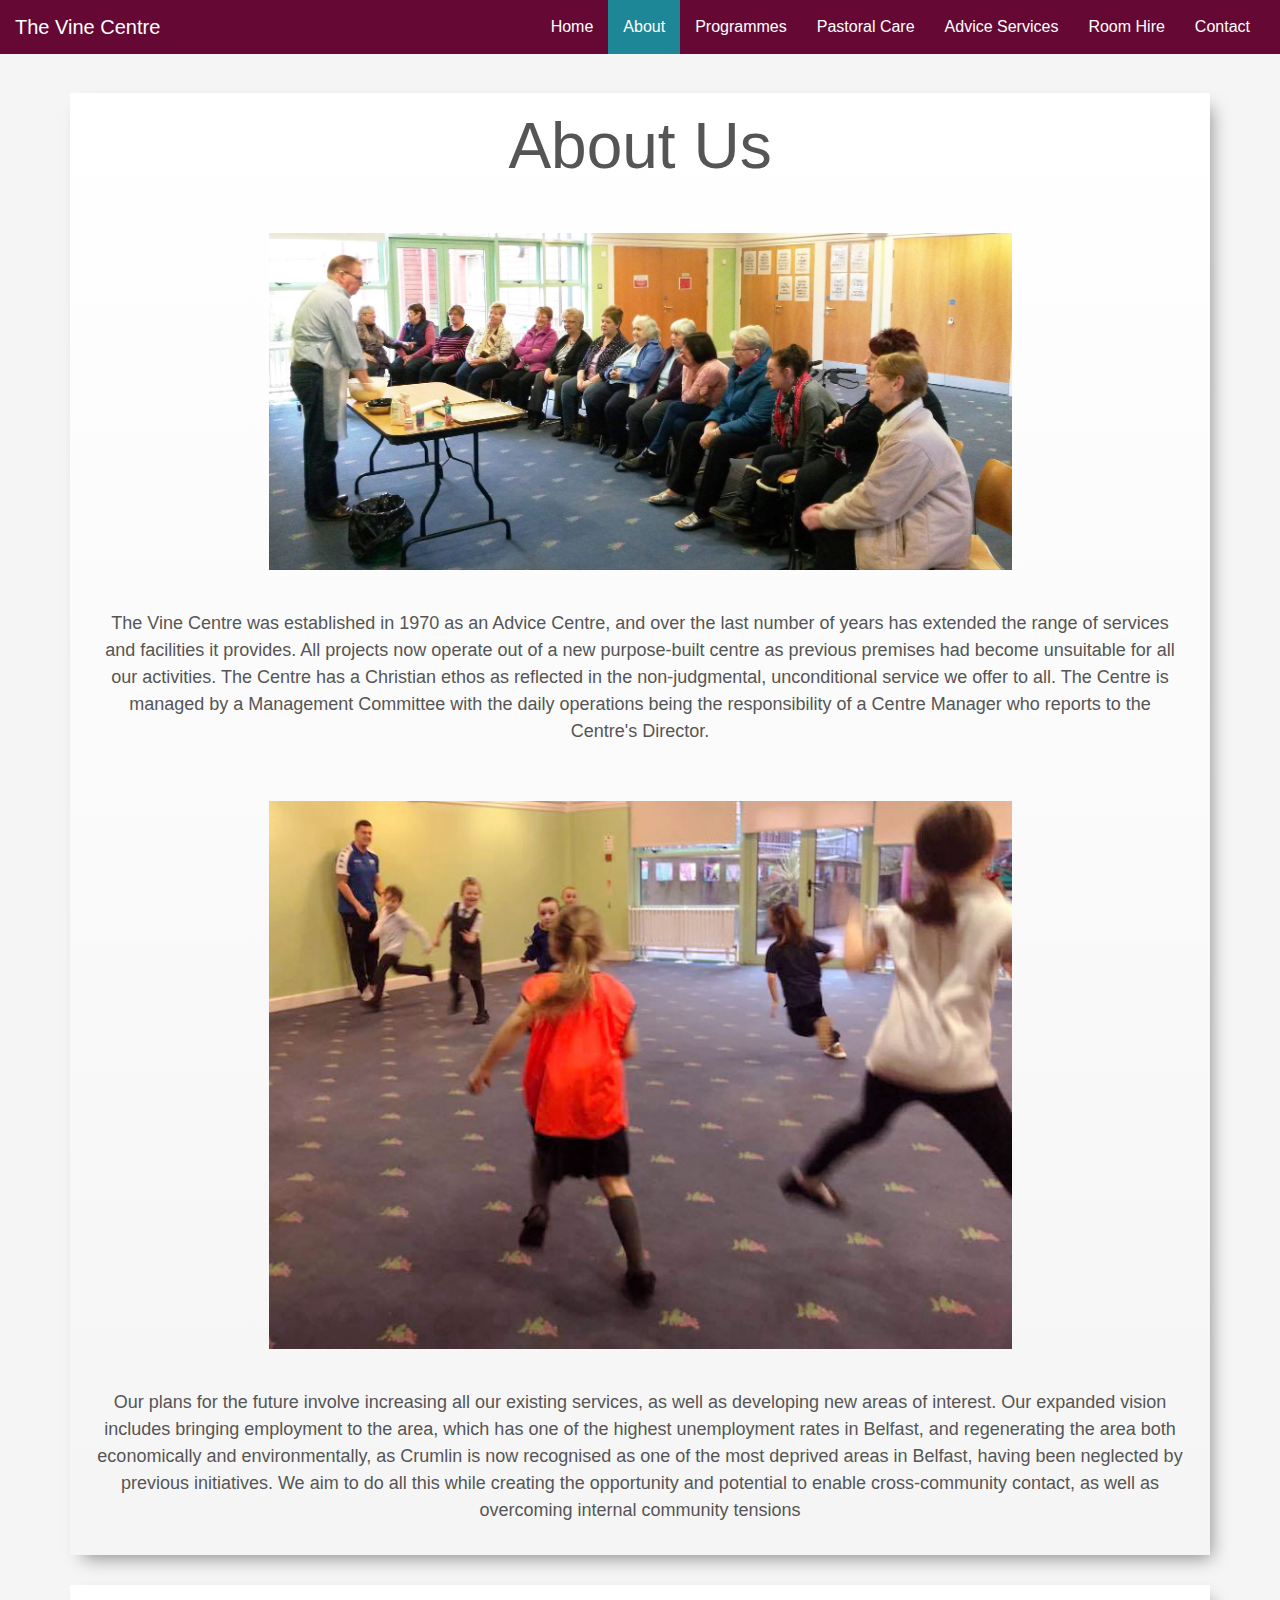
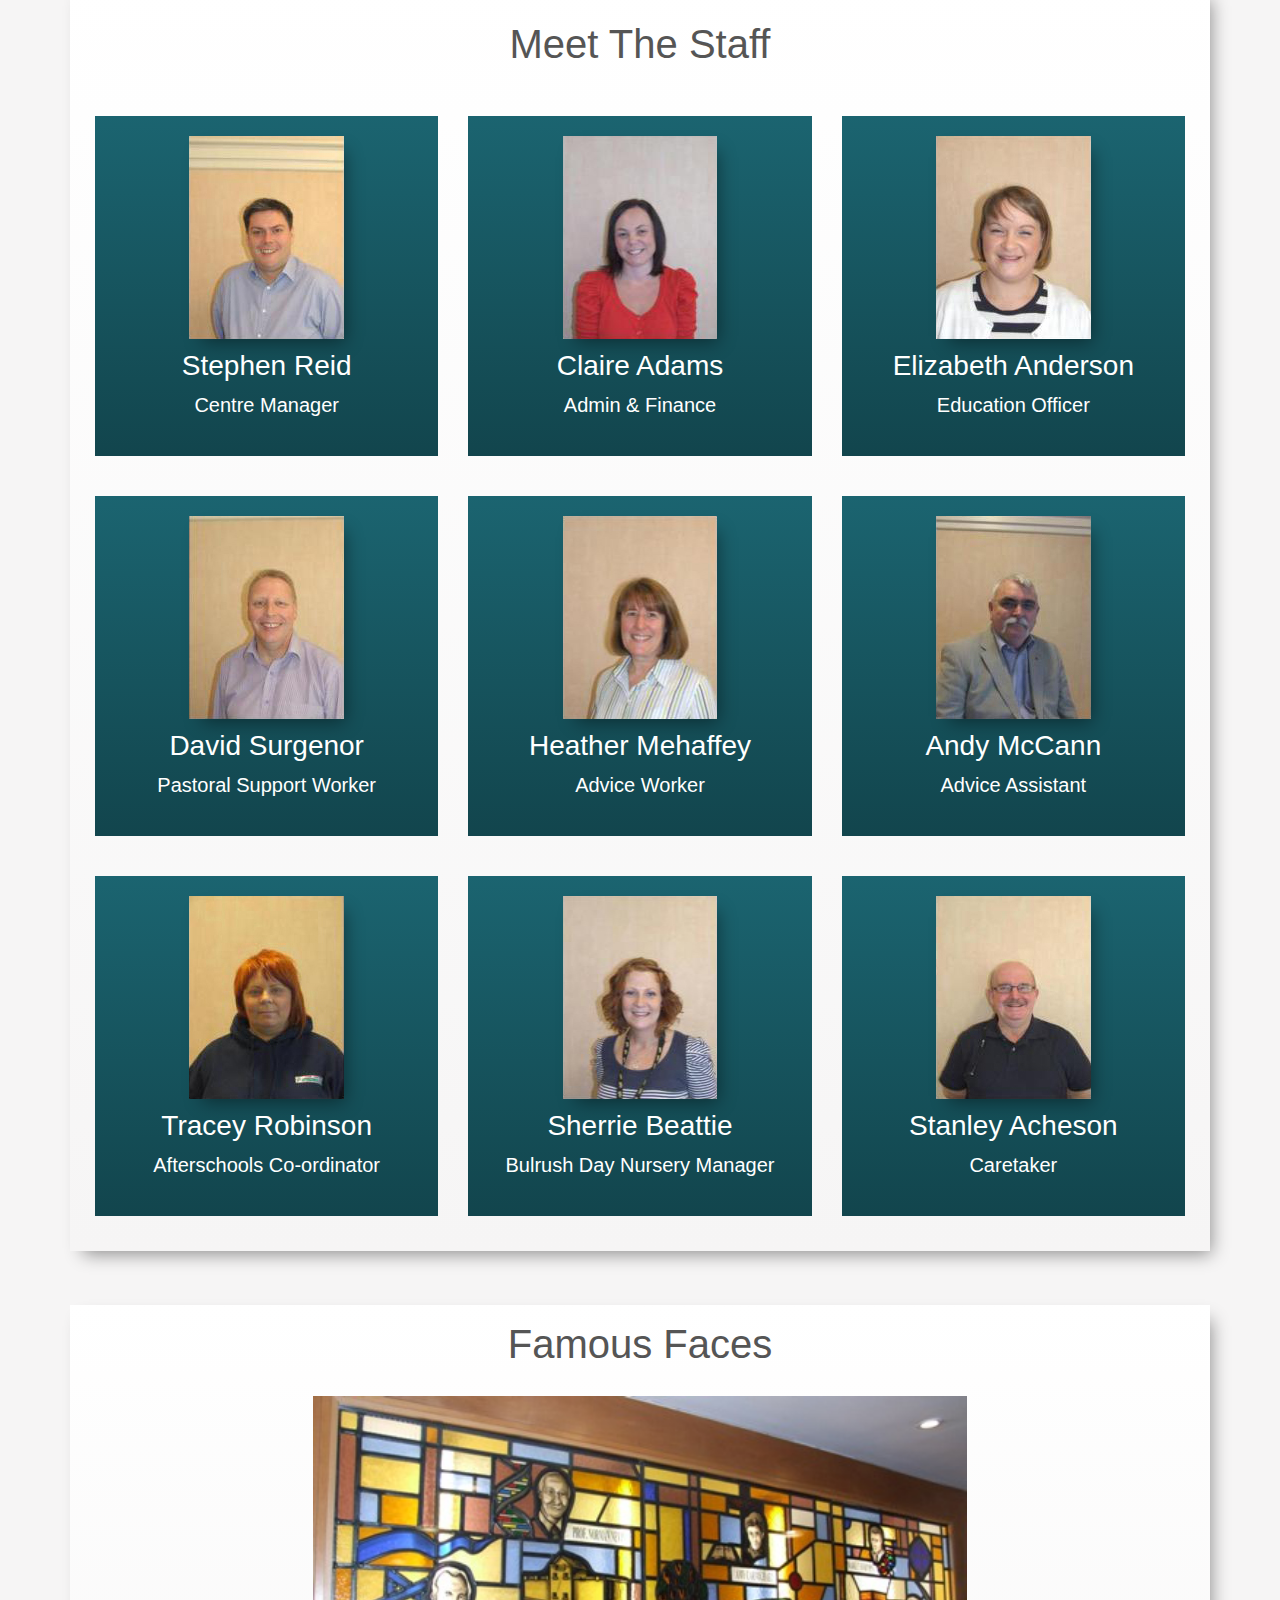
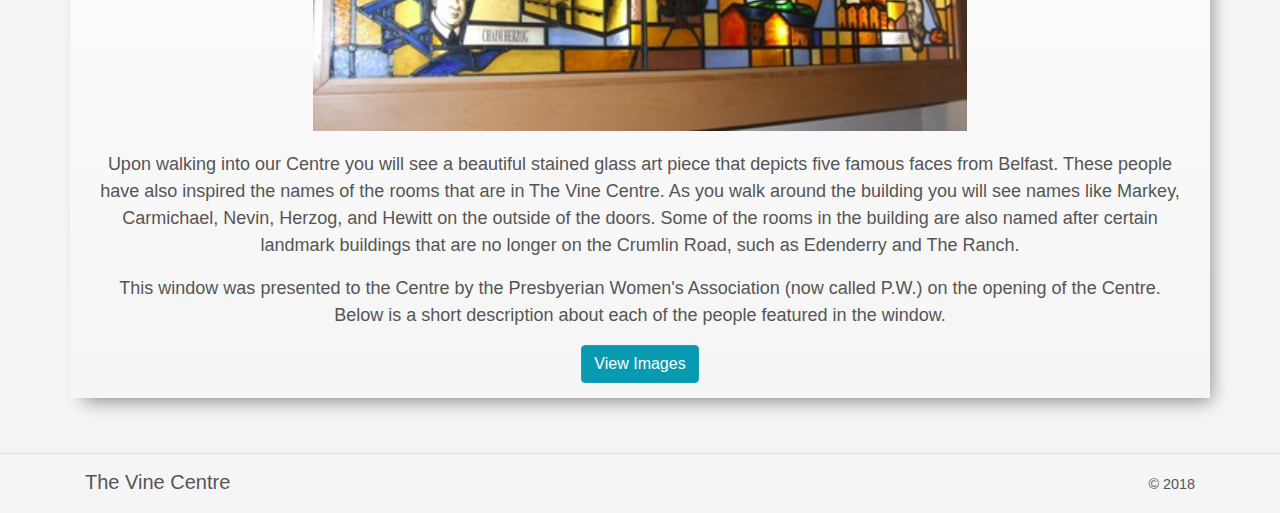
==== commit de6c96f8: "Edited <title> and added article-img class to images" ====
--- a/about.html
+++ b/about.html
@@ -5,7 +5,7 @@
     <meta charset="UTF-8">
     <meta name="viewport" content="width=device-width, initial-scale=1.0 shrink-to-fit=no">
     <meta http-equiv="X-UA-Compatible" content="ie=edge">
-    <title>About The Vine Centre - Crumlin Road Belfast - Home</title>
+    <title>About The Vine Centre - Crumlin Road Belfast</title>
     <link rel="stylesheet" href="https://maxcdn.bootstrapcdn.com/bootstrap/4.0.0/css/bootstrap.min.css" integrity="sha384-Gn5384xqQ1aoWXA+058RXPxPg6fy4IWvTNh0E263XmFcJlSAwiGgFAW/dAiS6JXm" crossorigin="anonymous">
     <link rel="stylesheet" href="assets/styles.css" type="text/css">
 </head>
@@ -53,11 +53,11 @@
                 <div class="col-12">
                     <h1>About Us</h1>
                     
-                    <img src="assets/images/about-2.jpg" alt="baking demonstration"></img>
+                    <img src="assets/images/about-2.jpg" alt="baking demonstration" class="article-img"></img>
                     
                     <p>The Vine Centre was established in 1970 as an Advice Centre, and over the last number of years has extended the range of services and facilities it provides. All projects now operate out of a new purpose-built centre as previous premises had become unsuitable for all our activities.  The Centre has a Christian ethos as reflected in the non-judgmental, unconditional service we offer to all.  The Centre is managed by a Management Committee with the daily operations being the responsibility of a Centre Manager who reports to the Centre's Director.</p>
                     
-                    <img src="assets/images/about-1.jpg" alt="kids playing"></img>
+                    <img src="assets/images/about-1.jpg" alt="kids playing" class="article-img"></img>
                     
                     <p>Our plans for the future involve increasing all our existing services, as well as developing new areas of interest.  Our expanded vision includes bringing employment to the area, which has one of the highest unemployment rates in Belfast, and regenerating the area both economically and environmentally, as Crumlin is now recognised as one of the most deprived areas in Belfast, having been neglected by previous initiatives.  We aim to do all this while creating the opportunity and potential to enable cross-community contact, as well as overcoming internal community tensions</p>
                 </div>
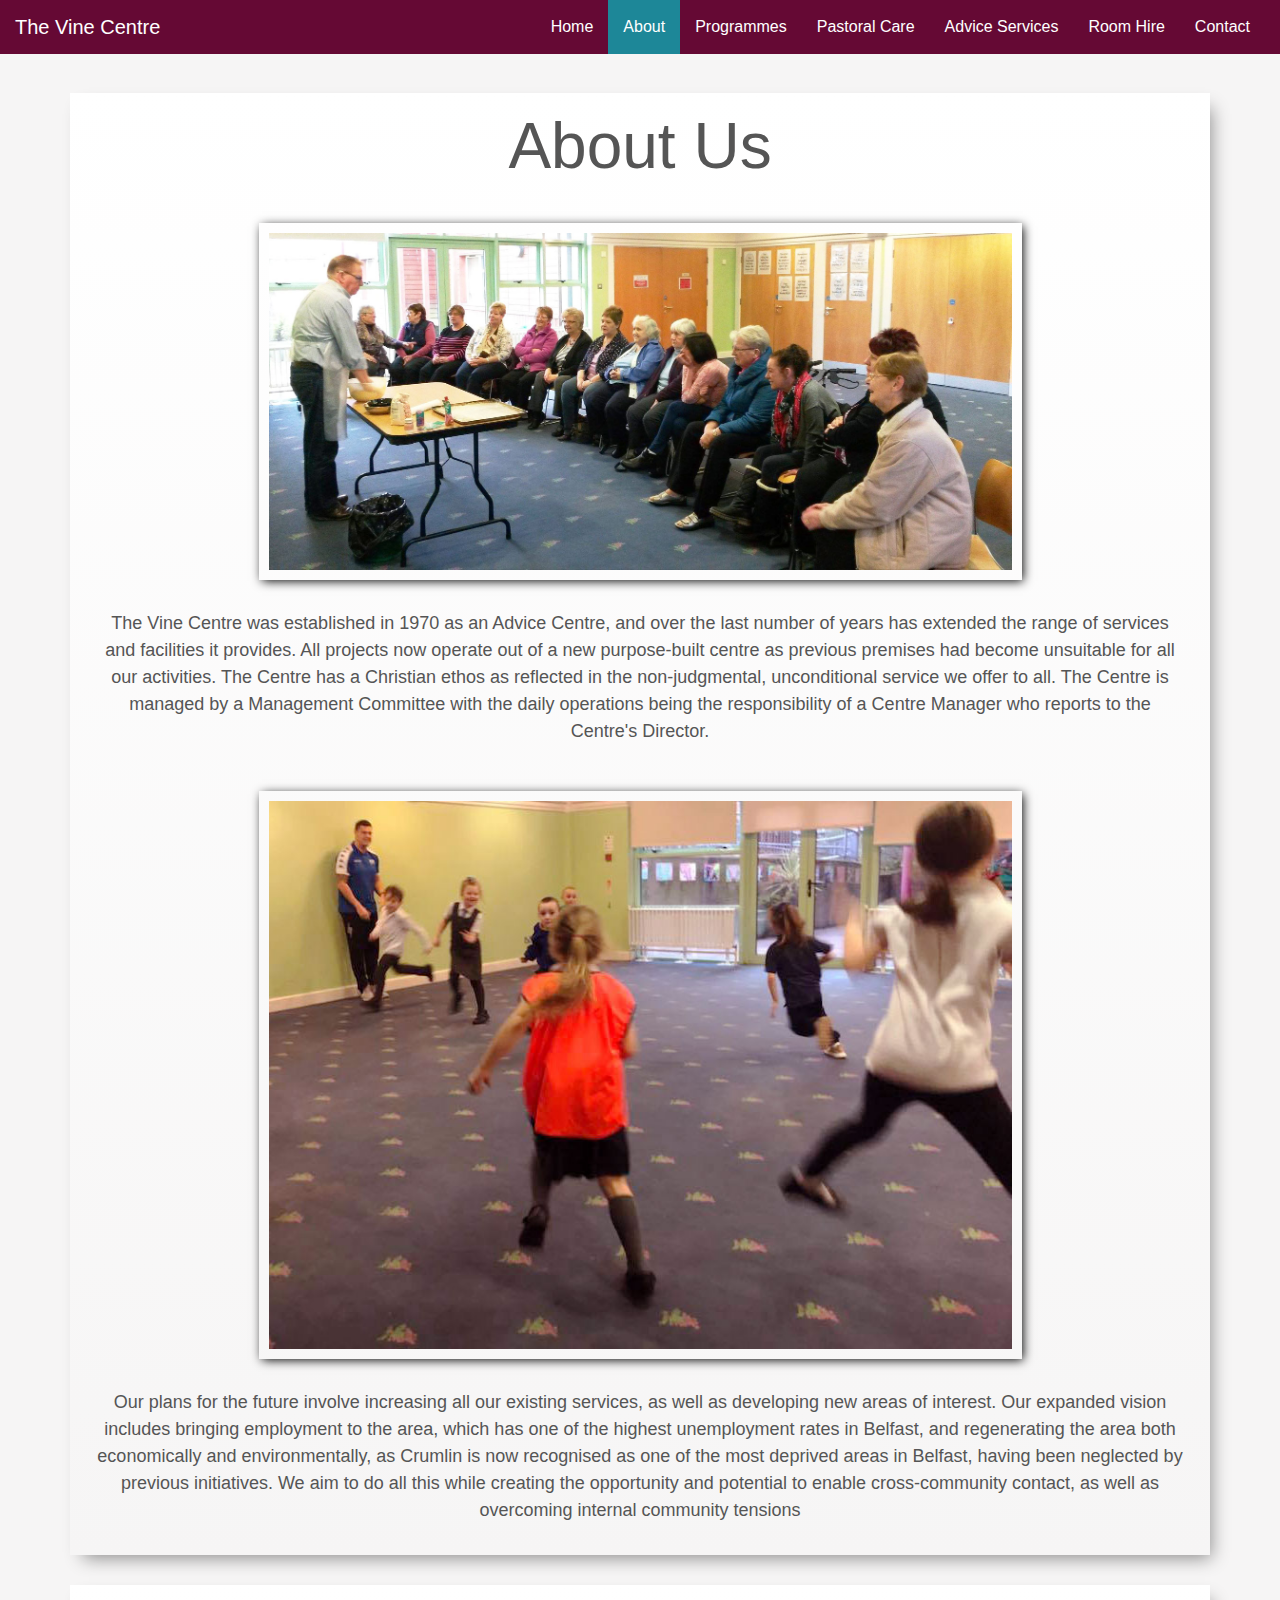
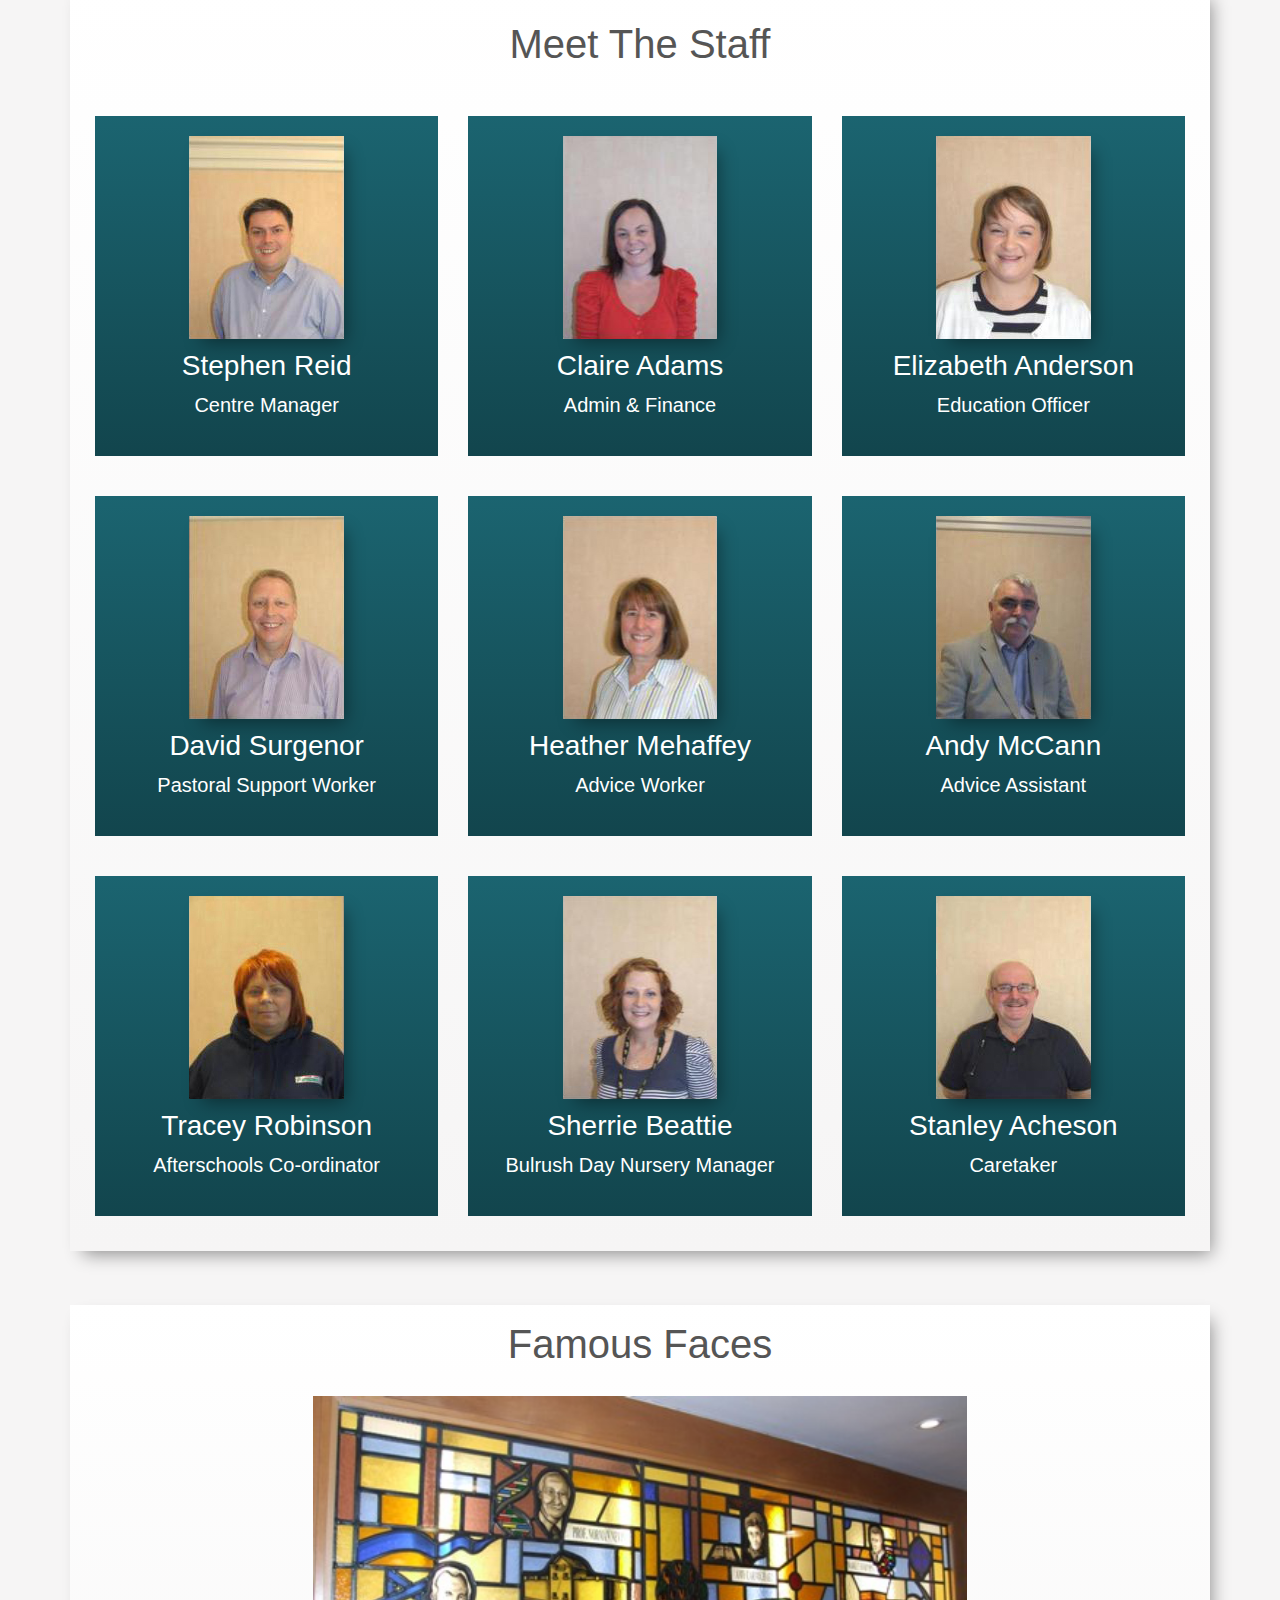
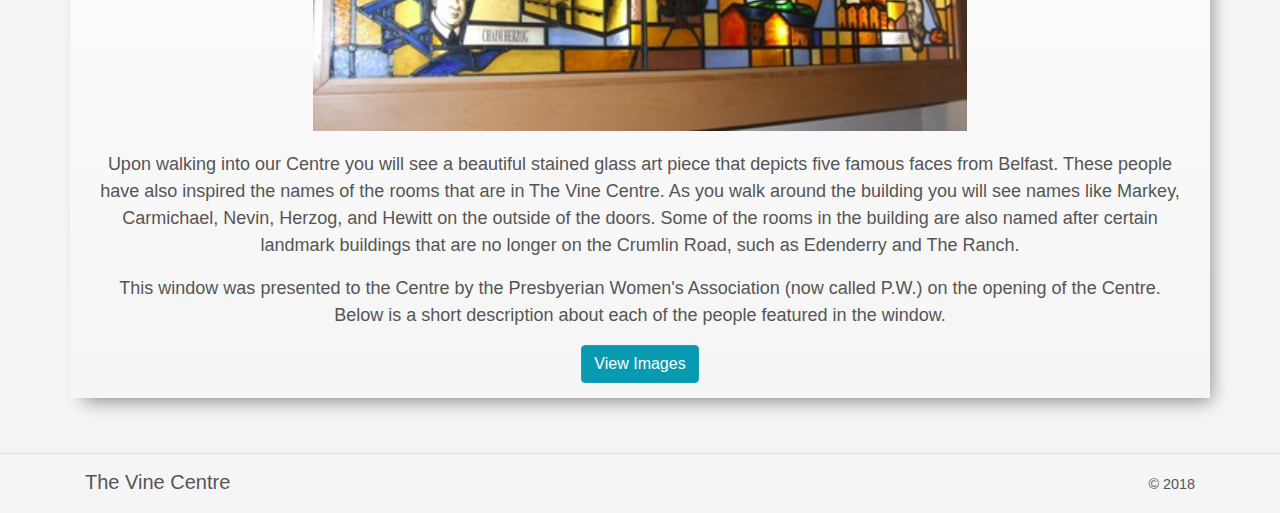
==== commit 7a6e736e: "fixed img tag" ====
--- a/about.html
+++ b/about.html
@@ -53,11 +53,11 @@
                 <div class="col-12">
                     <h1>About Us</h1>
                     
-                    <img src="assets/images/about-2.jpg" alt="baking demonstration" class="article-img"></img>
+                    <img src="assets/images/about-2.jpg" alt="baking demonstration" class="article-img">
                     
                     <p>The Vine Centre was established in 1970 as an Advice Centre, and over the last number of years has extended the range of services and facilities it provides. All projects now operate out of a new purpose-built centre as previous premises had become unsuitable for all our activities.  The Centre has a Christian ethos as reflected in the non-judgmental, unconditional service we offer to all.  The Centre is managed by a Management Committee with the daily operations being the responsibility of a Centre Manager who reports to the Centre's Director.</p>
                     
-                    <img src="assets/images/about-1.jpg" alt="kids playing" class="article-img"></img>
+                    <img src="assets/images/about-1.jpg" alt="kids playing" class="article-img">
                     
                     <p>Our plans for the future involve increasing all our existing services, as well as developing new areas of interest.  Our expanded vision includes bringing employment to the area, which has one of the highest unemployment rates in Belfast, and regenerating the area both economically and environmentally, as Crumlin is now recognised as one of the most deprived areas in Belfast, having been neglected by previous initiatives.  We aim to do all this while creating the opportunity and potential to enable cross-community contact, as well as overcoming internal community tensions</p>
                 </div>
@@ -75,7 +75,7 @@
             
                 <div class="col-12 col-md-6 col-lg-4">
                     <div class="staff-member">
-                        <img src="assets/images/staff/Stephen.jpg" alt="Stephen Reid"></img>
+                        <img src="assets/images/staff/Stephen.jpg" alt="Stephen Reid">
                         <h3>Stephen Reid</h3>
                         <p class="lead">Centre Manager</p>
                     </div>
@@ -83,7 +83,7 @@
                 
                 <div class="col-12 col-md-6 col-lg-4">
                     <div class="staff-member">
-                        <img src="assets/images/staff/Claire.jpg" alt="Claire Adams"></img>
+                        <img src="assets/images/staff/Claire.jpg" alt="Claire Adams">
                         <h3>Claire Adams</h3>
                         <p class="lead">Admin &amp; Finance</p>
                     </div>
@@ -91,7 +91,7 @@
                 
                 <div class="col-12 col-md-6 col-lg-4">
                     <div class="staff-member">
-                        <img src="assets/images/staff/Elizabeth.jpg" alt="Elizabeth Anderson"></img>
+                        <img src="assets/images/staff/Elizabeth.jpg" alt="Elizabeth Anderson">
                         <h3>Elizabeth Anderson</h3>
                         <p class="lead">Education Officer</p>
                     </div>
@@ -99,7 +99,7 @@
                 
                 <div class="col-12 col-md-6 col-lg-4">
                     <div class="staff-member">
-                        <img src="assets/images/staff/David.jpg" alt="David Surgenor"></img>
+                        <img src="assets/images/staff/David.jpg" alt="David Surgenor">
                         <h3>David Surgenor</h3>
                         <p class="lead">Pastoral Support Worker</p>
                     </div>
@@ -107,7 +107,7 @@
                 
                 <div class="col-12 col-md-6 col-lg-4">
                     <div class="staff-member">
-                        <img src="assets/images/staff/Heather.jpg" alt="Heather Mehaffey"></img>
+                        <img src="assets/images/staff/Heather.jpg" alt="Heather Mehaffey">
                         <h3>Heather Mehaffey</h3>
                         <p class="lead">Advice Worker</p>
                     </div>
@@ -115,7 +115,7 @@
                 
                 <div class="col-12 col-md-6 col-lg-4">
                     <div class="staff-member">
-                        <img src="assets/images/staff/Andy.jpg" alt="Andy McCann"></img>
+                        <img src="assets/images/staff/Andy.jpg" alt="Andy McCann">
                         <h3>Andy McCann</h3>
                         <p class="lead">Advice Assistant</p>
                     </div>
@@ -123,7 +123,7 @@
                 
                 <div class="col-12 col-md-6 col-lg-4">
                     <div class="staff-member">
-                        <img src="assets/images/staff/Tracey.jpg" alt="Tracey Robinson"></img>
+                        <img src="assets/images/staff/Tracey.jpg" alt="Tracey Robinson">
                         <h3>Tracey Robinson</h3>
                         <p class="lead">Afterschools Co-ordinator</p>
                     </div>
@@ -131,7 +131,7 @@
                 
                 <div class="col-12 col-md-6 col-lg-4">
                     <div class="staff-member">
-                        <img src="assets/images/staff/Sherrie.jpg" alt="Sherrie Beattie"></img>
+                        <img src="assets/images/staff/Sherrie.jpg" alt="Sherrie Beattie">
                         <h3>Sherrie Beattie</h3>
                         <p class="lead">Bulrush Day Nursery Manager</p>
                     </div>
@@ -139,7 +139,7 @@
                 
                 <div class="col-12 col-md-6 col-lg-4">
                     <div class="staff-member">
-                        <img src="assets/images/staff/Stanley.jpg" alt="Stanley Acheson"></img>
+                        <img src="assets/images/staff/Stanley.jpg" alt="Stanley Acheson">
                         <h3>Stanley Acheson</h3>
                         <p class="lead">Caretaker</p>
                     </div>
@@ -156,7 +156,7 @@
                 <div class="col-12">
                     <h2>Famous Faces</h2>
                     
-                    <img src="assets/images/famous-faces/Stained_Glass.JPG" alt="Stained Window" class="d-none d-md-block mx-auto"></img>
+                    <img src="assets/images/famous-faces/Stained_Glass.JPG" alt="Stained Window" class="d-none d-md-block mx-auto">
                     
                     <p>Upon walking into our Centre you will see a beautiful stained glass art piece that depicts five famous faces from Belfast. These people have also inspired the names of the rooms that are in The Vine Centre. As you walk around the building you will see names like Markey, Carmichael, Nevin, Herzog, and Hewitt on the outside of the doors. Some of the rooms in the building are also named after certain landmark buildings that are no longer on the Crumlin Road, such as Edenderry and The Ranch.</p>
                     
@@ -198,12 +198,12 @@
                 </div><!-- modal-header -->
                 
                 <div class="modal-body">
-                    <img src="assets/images/famous-faces/Stained_Glass.JPG" alt="Stained Window"></img>
+                    <img src="assets/images/famous-faces/Stained_Glass.JPG" alt="Stained Window">
             
                     <div class="famous-face">
                         <h4>Chaim Herzog (1918-1997)</h4>
                         <p class="lead">Israel's Longest Serving President</p>
-                        <img src="assets/images/famous-faces/Chaim_Herzog.JPG" alt="Chaim Herzog"></img>
+                        <img src="assets/images/famous-faces/Chaim_Herzog.JPG" alt="Chaim Herzog">
                         <p>Herzog was born in 1918 in Belfast, where his father, Dr Isaac Herzog, was rabbi on the Somerton Road. While Chaim was still a child, Isaac was appointed Chief Rabbi of Ireland and the family moved to Dublin. Chaim is remembered there as a former bantam-weight boxing champion!</p>
                         <p>The family emigrated to Palestine (then under British mandate) in 1935 where his father was elected Chief Rabbi in 1936. Chaim studied law and was called to the English bar in 1942; he also served in the British army during the second world war.</p>
                         <p>In 1946 he returned to Palestine and was active in the Haganah Jewish underground. He held a number of positions in the newly created State of Israel in 1948, including Ambassador to the United Nations and culminating in that of President (1983-1993). He was also a general in the Israeli army, and as Head of Intelligence is generally recognised as one of the chief architects of Israel's victory in the Six Day War (1967). He died in 1997.</p>
@@ -212,7 +212,7 @@
                     <div class="famous-face">
                         <h4>Prof. Norman Nevin</h4>
                         <p class="lead">Professor Emeritus in Medical Genetics Queen's University, Belfast</p>
-                        <img src="assets/images/famous-faces/Prof_Norman_Nevin.JPG" alt="Prof. orman Nevin"></img>
+                        <img src="assets/images/famous-faces/Prof_Norman_Nevin.JPG" alt="Prof. orman Nevin">
                         <p>Norman Nevin is Professor of Medical Genetics at The Queen's University of Belfast and consultant clinical geneticist and Head of the Northern Ireland Regional Genetics Service. He is also an advisor to the government on Gene Therapies.</p>
                         <p>The most striking thing about Prof. Nevin is that he is also a committed Christian. He performs his work as a geneticist as a Christian and this influences his work. He has published over 300 peer-reviewed articles on congenital abnormalities, particularly spina bifida, and on genetic disorders. He has also published books on the subject of Science and Christianity.</p>
                     </div><!-- famous-face -->
@@ -220,7 +220,7 @@
                     <div class="famous-face">
                         <h4>Amy Carmichael (1867-1951)</h4>
                         <p class="lead">Protecting The Vulnerable</p>
-                        <img src="assets/images/famous-faces/Amy_Carmichael.JPG" alt="Amy Charmichael"></img>
+                        <img src="assets/images/famous-faces/Amy_Carmichael.JPG" alt="Amy Charmichael">
                         <p>Amy Beatrice Carmichael dedicated her life to missionary work and left behind a rich heritage of books, hymns and poetry. Born on December 16th 1867 in the County Down village of Millisle, she was the eldest of the seven children of David Carmichael, who owned two flour mills in the village, and his wife Catherine.</p>
                         <p>Brought up a Presbyterian, Amy's life changed after she and her brothers helped a destitute old woman after church service, and, though initially embarrassed to be seen in the woman's company by members of her congregation, heard God's voice encouraging her. One of her brothers recalled that she shut herself in a room at 21 CollegeGardens that afternoon and talked to God and settled once and for all the pattern of her future life. Influenced by Henry Montgomery of the Belfast City Mission, she began to work with the poor of Belfast, particularly the mill girls (known as 'shawlies'), taking them to her local church, Rosemary Street Presbyterian Church, for services. So great were the numbers attending that is soon became clear that a bigger building would be needed for them, and 'The Welcome Hall' in Cambrai Street, North Belfast, was constructed with funds Amy helped to raise. It was later rebuilt and was rededicated in 2007.</p>
                         <p>Her overseas mission work began in Japan in 1893. She moved to India in 1895 and became a great worker for God in that country for many years. She worked with the young girls and women just as she had done in Belfast.</p>
@@ -231,17 +231,17 @@
                     <div class="famous-face">
                         <h4>Markey Robinson</h4>
                         <p class="lead">Artist</p>
-                        <img src="assets/images/famous-faces/Markey_Robinson.JPG" alt="Markey Robinson"></img>
+                        <img src="assets/images/famous-faces/Markey_Robinson.JPG" alt="Markey Robinson">
                         <p>Markey Robinson was born in Belfast in 1918. The son of a house painter, he attended Perth Street Public Elementary School, studied for a time at the Belfast College of Art and visited Paris on a number of occasions. He drew upon his extensive experiences for the diversity of subjects and ideas which he portrayed throughout his life.</p>
                         <p>Markey was a primitive painter, a colourful character, a man of great complexity; are all descriptions which have characterised Markey over the years.</p>
                         <p>Below is a picture created by Markey Robinson. This is the general style of his work.</p>
-                        <img src="assets/images/famous-faces/markey_robinson_paint.JPG" alt="Markey Robinson Painting"></img>
+                        <img src="assets/images/famous-faces/markey_robinson_paint.JPG" alt="Markey Robinson Painting">
                     </div><!-- famous-face -->
             
                     <div class="famous-face">
                         <h4>John Hewitt (1907-1987)</h4>
                         <p class="lead">Poet</p>
-                        <img src="assets/images/famous-faces/John_Hewitt.JPG" alt="John Hewitt"></img>
+                        <img src="assets/images/famous-faces/John_Hewitt.JPG" alt="John Hewitt">
                         <p>John Harold Hewitt, who was born in Belfast, Northern Ireland, was the most significant Irish poet to emerge before the 1960s generation of Irish poets that included Seamus Heaney, Derek Mahon and Michael Longley. He was appointed the first writer-in-residence at Queen's University Belfast in 1976.</p>
                         <p>His life and work are celebrated in two prominent ways - the annual John Hewitt International Summer School - and, less conventionally, a Belfast pub is named after him - the John Hewitt Bar and Restaurant, which is situated on Donegall Street, which opened in 1999. The bar was named after him as he officially opened the Belfast Unemployed Resource Centre, which owns the establishment. It is a popular meeting place for local writers, musicians, journalists, students and artists. Both the Belfast Festival at Queen's and the Belfast Film Festival use the venue to stage events.</p>
                     </div><!-- famous-face -->
--- a/assets/styles.css
+++ b/assets/styles.css
@@ -45,6 +45,7 @@
     text-decoration: none;
     transform: translate(2px);
 }
+
 
 
 /*NAVIGATION*/
@@ -268,7 +269,7 @@
 /*ABOUT US*/
 
 #about img {
-    padding: 10px;
+    
 }
 
 #staff .col-12 {
@@ -326,14 +327,155 @@
 }
 
 
+
+/*PROGRAMMES*/
+#container {
+    max-height: 100vh;
+}
+
+.programmes {
+    margin-top: 0;
+    padding-top: 0;
+    position: relative;
+    min-height: calc(100vh - 130px)
+}
+
+
+.programmes h1 {
+    font-size: 2.8em;
+}
+
+.programmes .page-intro {
+    margin-right: 0;
+}
+
+.programmes .col-lg-4 {
+    padding-left:0;
+    padding-right: 0;
+}
+
+.programmes .container .col-lg-8 {
+        margin-top: 50px;
+        margin-bottom: 40px;
+    }
+
+.link {
+    background: linear-gradient(#800d42, #650934);
+    background-color: #650934;
+    min-height: 120px;
+    margin: 10px 0;
+    display: flex;
+    align-items: center;
+    justify-content: center;
+    text-align: center;
+    color: white;
+}
+
+.link a:link, .link a:visited {
+    color: white;
+    transition: ease 0.1s;
+}
+
+.link a:hover, .link a:active {
+    display: inline-block;
+    color: white;
+    text-decoration: none;
+    text-shadow: 0px 0px 17px rgba(255,255,255,0.4); 
+    transform: translate(2px, 2px);
+    transition: ease 0.1s;
+}
+
+.programme-link-active {
+    background: linear-gradient(#a61156, #890945);
+    text-shadow: 0px 0px 17px rgba(255,255,255,0.4); 
+}
+
+.programmes-btn {
+    width: 100%;
+    height: 50px;
+    background: linear-gradient(#079AB1, #1D8798);
+    border-radius: 0;
+    -webkit-box-shadow: 0px 0px 8px 0px rgba(0,0,0,0.9);
+    -moz-box-shadow: 0px 0px 8px 0px rgba(0,0,0,0.9);
+    box-shadow: 0px 0px 8px 0px rgba(0,0,0,0.9);
+}
+
+
+@media (min-width: 576px) {
+    .link {
+        border-radius: 5px;
+    }
+}
+
+@media (min-width: 768px) {
+    .link {
+        display: block;
+        text-align: left;
+        padding: 10px 15px;
+    }
+    
+    .link .col-3 {
+        display: flex;
+        align-items: center;
+        margin-bottom: 30px;
+    }
+}
+
+@media (min-width: 992px) {
+    .programmes .container {
+        margin-top: 50px;
+    }
+    
+    .programmes .container .col-lg-8 {
+        margin-top: 50px;
+        padding: 0 50px;
+    }
+    
+    .link {
+        display: flex;
+        align-items: center;
+        justify-content: center;
+        text-align: center;
+        position: sticky;
+    }
+    
+    #link-1 {
+        top: 70px;
+    }
+    
+    #link-2 {
+        top: 203px;
+    }
+    
+    #link-3 {
+        top: 333px;
+    }
+    
+    #link-4 {
+        top: 466px;
+    }
+}
+
+/*education&training*/
+@media (min-width: 992px) {
+    .programme-section .container .col-lg-8 {
+        margin-top: 0px;
+    }
+}
+
 /*PASTORAL CARE*/
 .article-img {
     margin: 30px 0;
+    padding: 10px;
+    -webkit-box-shadow: 2px 2px 10px -1px rgba(0,0,0,1);
+    -moz-box-shadow: 2px 2px 10px -1px rgba(0,0,0,1);
+    box-shadow: 2px 2px 10px -1px rgba(0,0,0,1);
 }
 
 .support-worker {
     margin-bottom: 20px;
 }
+
 
 @media (min-width: 576px) {
     .article-img {
